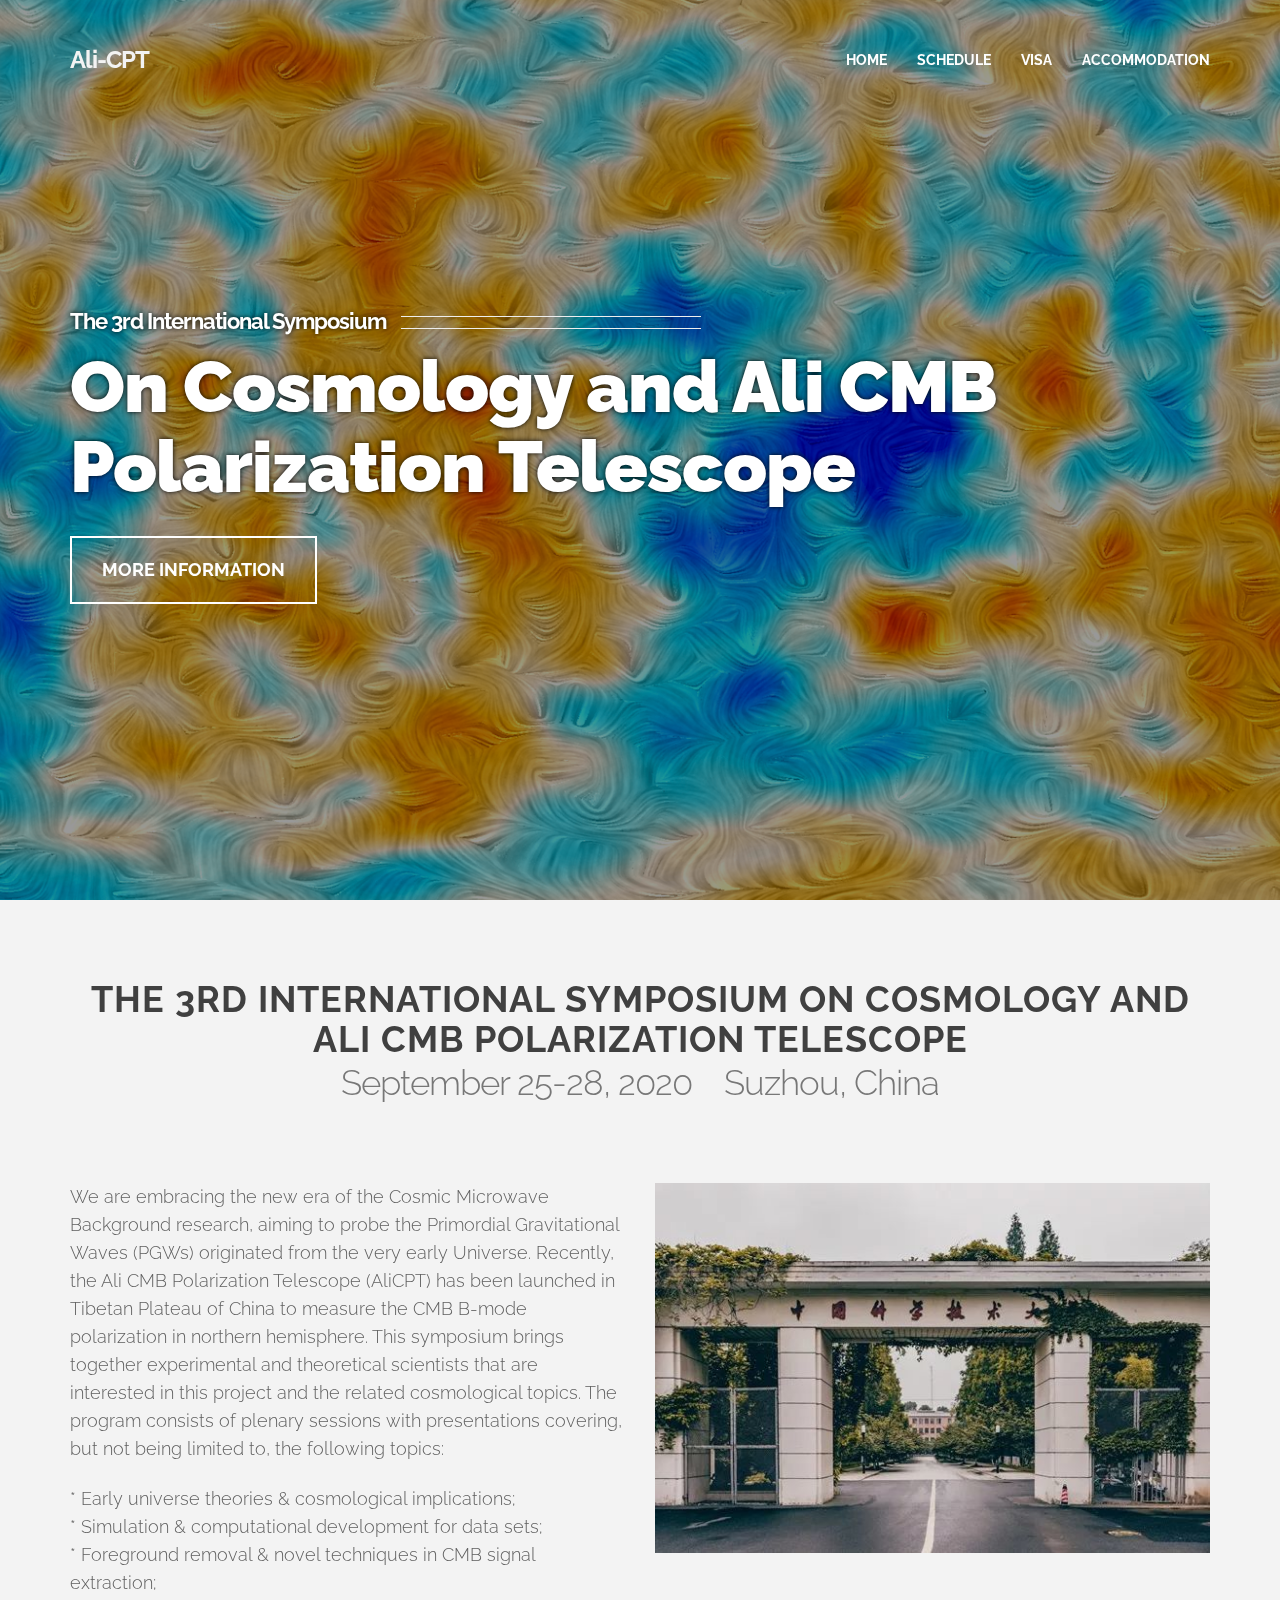
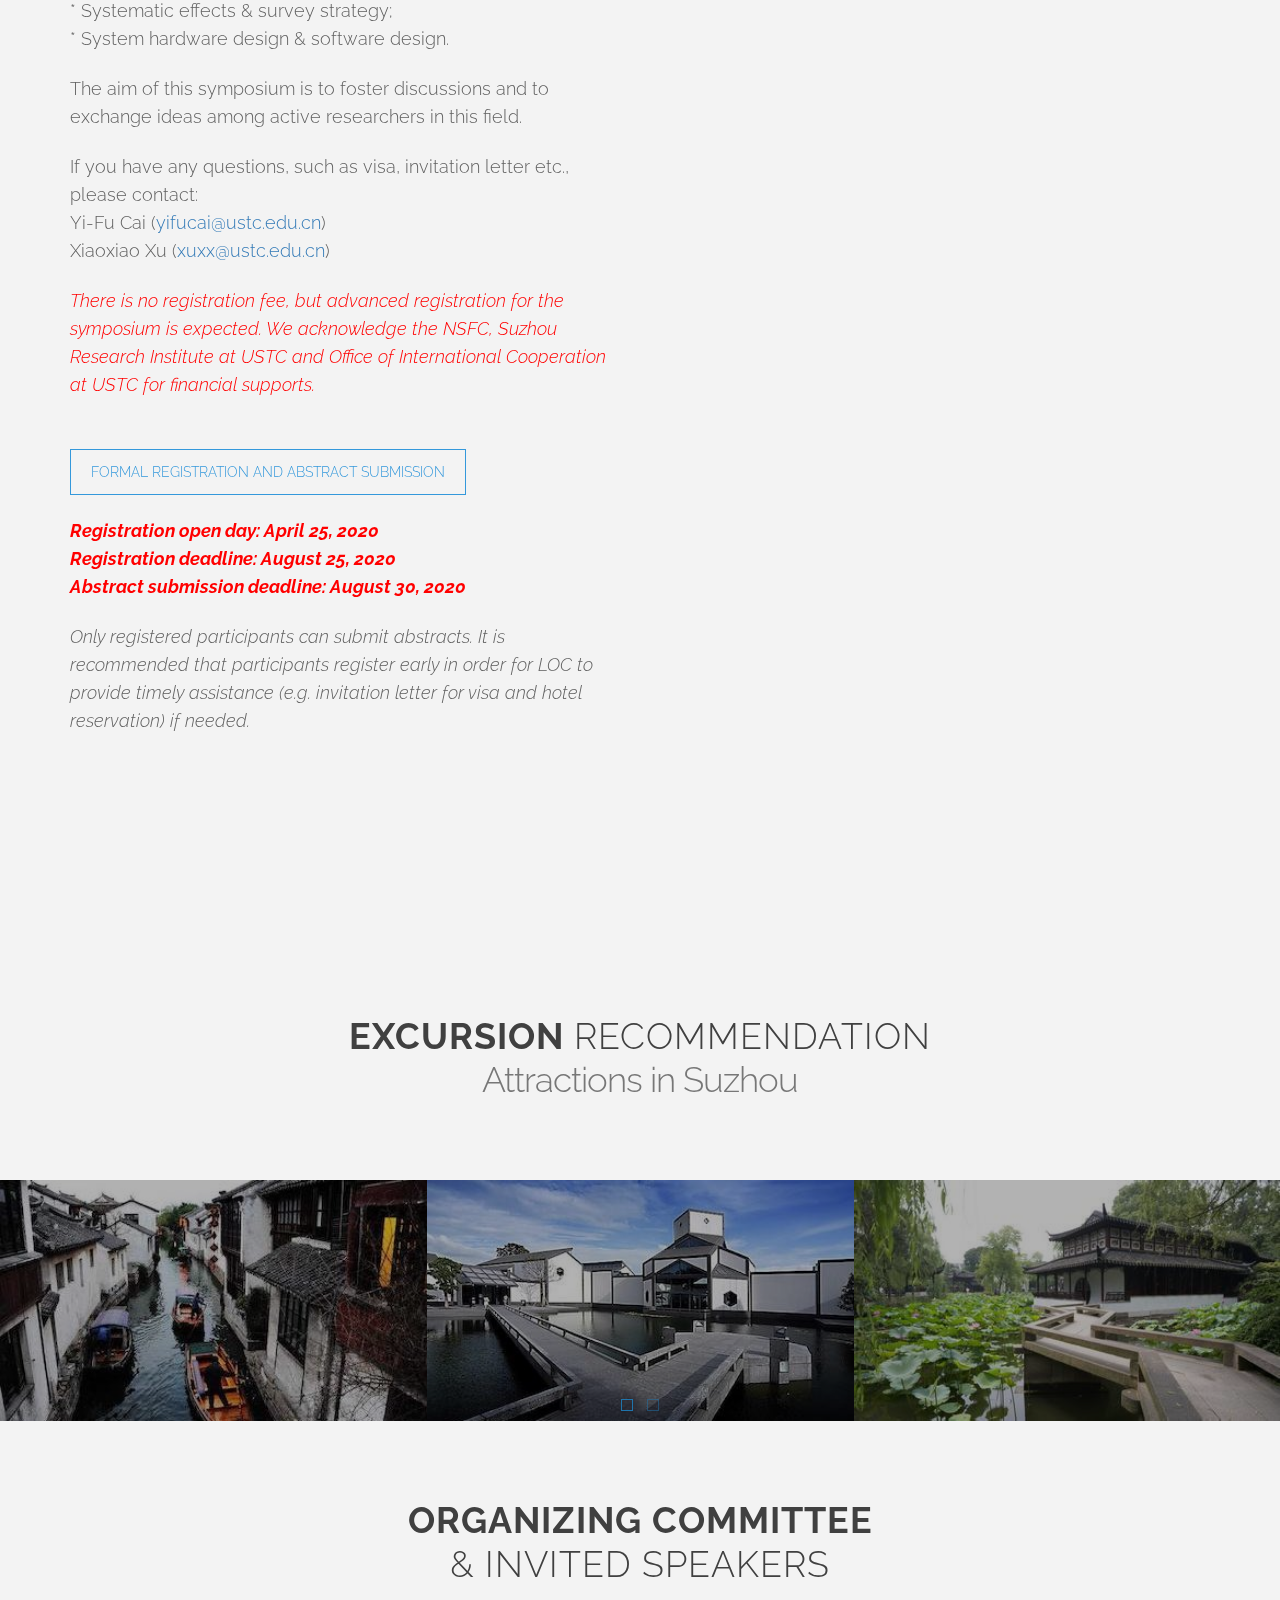
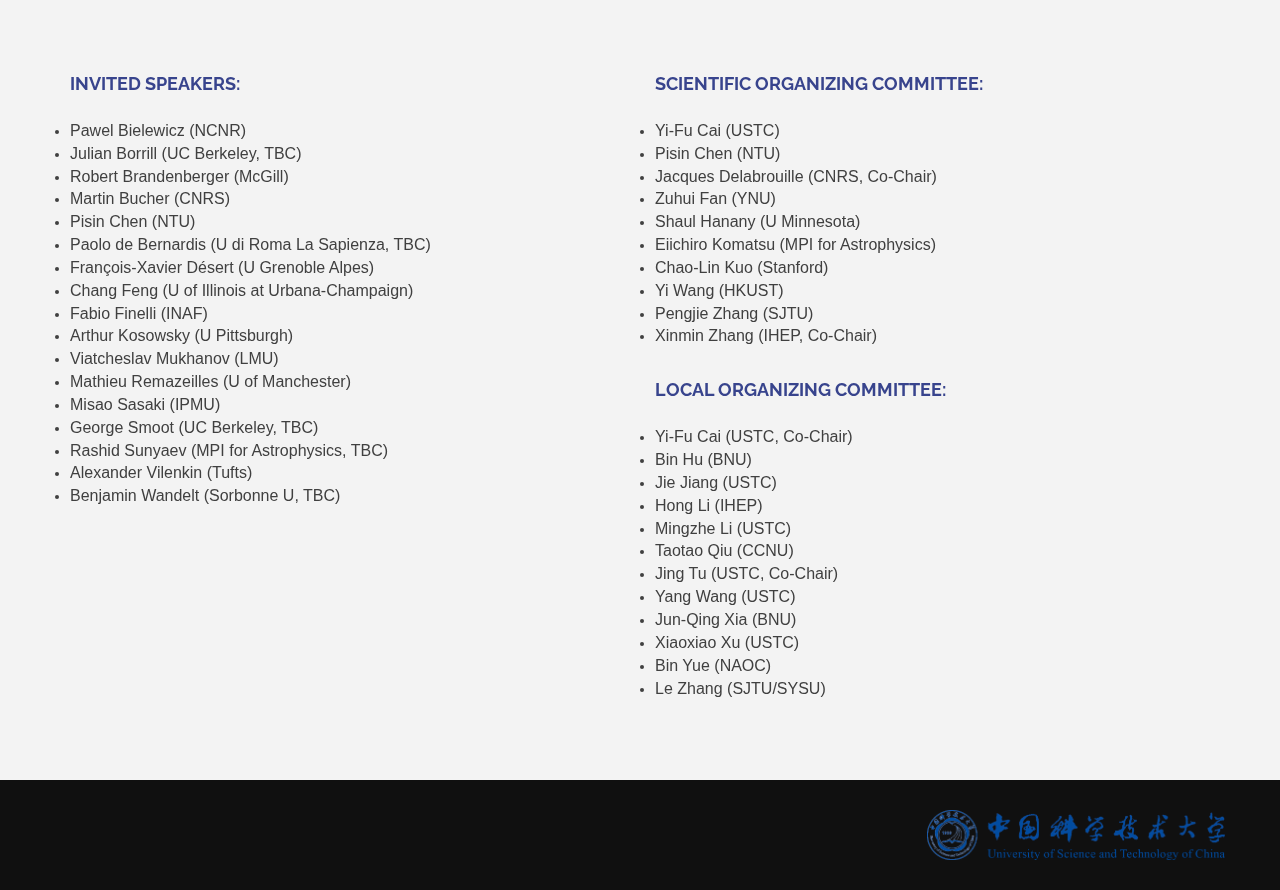
==== index.html @ ca7372bd "Update index.html" ====
<!DOCTYPE html>
<html lang="en">
    <head>
        <meta charset="utf-8">
        <meta http-equiv="X-UA-Compatible" content="IE=edge">
        <meta name="viewport" content="width=device-width, initial-scale=1">
        <meta name="description" content="">
        <meta name="author" content="">
        <link rel="shortcut icon" href="assets/img/icon/favicon.ico">
        <link rel="apple-touch-icon" sizes="144x144" href="assets/img/icon/apple-touch-icon-144x144.png">
        <link rel="apple-touch-icon" sizes="114x114" href="assets/img/icon/apple-touch-icon-114x114.png">
        <link rel="apple-touch-icon" sizes="72x72" href="assets/img/icon/apple-touch-icon-72x72.png">
        <link rel="apple-touch-icon" href="assets/img/icon/apple-touch-icon-57x57.png">
    
        <title>AliCPT-Suzhou</title>
    
        <!-- Bootstrap core CSS -->
        <link href="assets/css/bootstrap.css" rel="stylesheet">
    
        <!-- Custom styles for this template -->
        <link href="assets/css/cubeportfolio.css" rel="stylesheet">
        <link href="assets/css/font-awesome.min.css" rel="stylesheet">
        <link href="assets/css/plugins.css" rel="stylesheet">
        <link href="assets/css/pe-icons.css" rel="stylesheet">
        <link href="assets/css/animate.css" rel="stylesheet">
        <link href="assets/css/style.css" rel="stylesheet">
    
        <script src="assets/js/jquery.min.js"></script>
        <script type="text/javascript">
        $(document).ready(function(){'use strict';jQuery('#headerwrap').backstretch(["assets/img/bg/cmb.png","assets/img/bg/suzhou.jpeg"], {duration: 8000, fade: 800});});
        </script>
    </head>

    <body>
        
        <div id="main-navigation" class="navbar navbar-inverse navbar-fixed-top smoothtransition fadeInDown sb-slide" data-wow-delay="1s" role="navigation">
            <div class="container smoothtransition">
                <div class="navbar-header">
                    <h2><a class="navbar-brand" href="index.html">Ali-CPT</a></h2>
                </div>
                <div class="navbar-collapse collapse">
                    <ul class="nav navbar-nav navbar-right">
                        <li class="dropdown">
                            <a href="index.html">Home</a>
                        </li>
                        <li class="dropdown">
                            <a href="schedule.html">Schedule</a>
                        </li>
                        <li class="dropdown">
                            <a href="visa.html">Visa</a>
                        </li>
                        <li class="dropdown">
                            <a href="accommodation.html">Accommodation</a>
                        </li>
                    </ul>
                </div>
            </div>
        </div>
    
        <header id="headerwrap" class="fullscreen">
            <div class="vertical-center">
                <div class="container">
                    <div class="row">
                        <div class="col-md-12">
                            <h3 class="fancy wow fadeInDown" data-wow-delay="1.5s"><span><strong>The 3rd International Symposium</strong></span></h3>
                            <h1 class="mb30 wow fadeInUp" data-wow-delay="2s">On Cosmology and Ali CMB Polarization Telescope</h1>
                            <a class="page-scroll btn btn-theme btn-lg btn-white wow fadeInUp" data-wow-delay="2.5s" href="#about-us">More Information</a>
                        </div>
                    </div>
                </div>
            </div>
        </header>
    
        <section id="about-us" class="white section-wrapper">
            <div class="section-inner">
                <div class="container">
                    <div class="row wow fadeInDown">
                        <div class="col-lg-12">
                            <h2 class="section-heading"><strong>The 3rd International Symposium on Cosmology and Ali CMB Polarization Telescope</strong></h2>
                            <h3 class="section-subheading text-muted">
                                <span  class="css1" style="font-size: 35px;">
                                    September 25-28, 2020&nbsp;&nbsp;&nbsp;&nbsp;Suzhou, China
                                </span>
                            </h3>
                        </div>
                    </div>
                
                    <div class="row mb100 wow fadeInUp">
                        <div class="col-md-6">
                            <p style="font-size: 18px;">
                                We are embracing the new era of the Cosmic Microwave Background research, aiming to probe the Primordial Gravitational Waves (PGWs) originated from the very early Universe. Recently, the Ali CMB Polarization Telescope (AliCPT) has been launched in Tibetan Plateau of China to measure the CMB B-mode polarization in northern hemisphere. This symposium brings together experimental and theoretical scientists that are interested in this project and the related cosmological topics. The program consists of plenary sessions with presentations covering, but not being limited to, the following topics:
                            </p>
                        
                            <p style="font-size: 18px;">
                                * Early universe theories & cosmological implications;
                                <br>
                                * Simulation & computational development for data sets;
                                <br>
                                * Foreground removal & novel techniques in CMB signal extraction;
                                <br>
                                * Systematic effects & survey strategy;
                                <br>
                                * System hardware design & software design.
                            </p>
                        
                            <p style="font-size: 18px;">
                                The aim of this symposium is to foster discussions and to exchange ideas among active researchers in this field.
                            </p>
                        
                            <p style="font-size: 18px;">
                                If you have any questions, such as visa, invitation letter etc., please contact:
                                <br>
                                Yi-Fu Cai (<a href="mailto:yifucai@ustc.edu.cn">yifucai@ustc.edu.cn</a>)
                                <br>
                                Xiaoxiao Xu (<a href="mailto:xuxx@ustc.edu.cn">xuxx@ustc.edu.cn</a>)
                            </p>
                        
                            <p style="font-size: 18px;">
                                <span style="color: red;">
                                    <em>
                                        There is no registration fee, but advanced registration for the symposium is expected. We acknowledge the NSFC, Suzhou Research Institute at USTC and Office of International Cooperation at USTC for financial supports.
                                    </em>
                                </span>
                            </p>
                        
                            <p class="mt">
                                <a href="https://indico.ihep.ac.cn/event/10903/overview" target="_blank" class="btn btn-primary btn-theme page-scroll">
                                    Formal Registration and Abstract Submission
                                </a>
                            </p>

                            <p style="font-size: 18px;">
                                <span style="color: red;">
                                    <strong>
                                        <em>
                                            Registration open day: April 25, 2020
                                            <br>
                                            Registration deadline: August 25, 2020
                                            <br>
                                            Abstract submission deadline: August 30, 2020
                                        </em>
                                    </strong>
                                </span>
                            </p>
                        
                            <p style="font-size: 18px;">
                                <em>
                                    Only registered participants can submit abstracts. It is recommended that participants register early in order for LOC to provide timely assistance (e.g. invitation letter for visa and hotel reservation) if needed.
                                </em>
                            </p>
                        </div>
                    
                        <div class="col-md-6">
                            <a href="http://en.ustc.edu.cn" target="_blank"><img src="assets/img/keda.jpg" class="img-responsive alignright" alt=""></a>
                        </div>
                    </div>
                </div>
            </div>
        </section>
    
        <section class="white halfcreen big-carousel">
            <div class="section-inner nopaddingbottom">
                <div class="container">
                    <div class="row">
                        <div class="col-lg-12 wow fadeInDown">
                            <h2 class="section-heading">
                                <strong>
                                    Excursion
                                </strong>
                                Recommendation
                            </h2>
                            <h3 class="section-subheading text-muted" style="font-size: 35px;">Attractions in Suzhou</h3>
                        </div>
                    </div>
                </div>
            
                <ul class="owl-carousel-paged owl-controls-inside list-unstyled wow fadeInUp" data-items="3" data-items-tablet="[768,2]"  data-items-mobile="[479,1]">
                    <li class="portfolio-item">
                        <a href="https://www.travelchinaguide.com/attraction/jiangsu/suzhou/zhouzhuang.htm" style="display:block;overflow:hidden;" target="_blank">
                            <figure class="hover-item">
                                <img src="assets/img/excursion/zhouzhuang_test.jpg" class="img-responsive" alt="image">
                                <figcaption>
                                    <h2>Zhouzhuang Water Town</h2>
                                </figcaption>
                            </figure>
                        </a>
                    </li>
                
                    <li class="portfolio-item">
                        <a href="http://www.szmuseum.com/En/Home/Index" style="display:block;overflow:hidden;" target="_blank">
                            <figure class="hover-item">
                                <img src="assets/img/excursion/suzhoumuseum_test.jpg" class="img-responsive" alt="image">
                                <figcaption>
                                    <h2>Suzhou Museum</h2>
                                </figcaption>
                            </figure>
                        </a>
                    </li>
                
                    <li class="portfolio-item">
                        <a href="http://www.szzzy.cn" style="display:block;overflow:hidden;" target="_blank">
                            <figure class="hover-item">
                                <img src="assets/img/excursion/zhuozhengyuan.jpeg" style="float:left;" class="img-responsive" alt="image">
                                <figcaption>
                                    <h2>Humble Administrator Garden</h2>
                                </figcaption>
                            </figure>
                        </a>
                    </li>
                
                    <li class="portfolio-item">
                        <a href="https://www.travelchinaguide.com/attraction/jiangsu/suzhou/tongli_town.htm" style="display:block;overflow:hidden;" target="_blank">
                            <figure class="hover-item">
                                <img src="assets/img/excursion/tongli_test.jpg" class="img-responsive" alt="image">
                                <figcaption>
                                    <h2>Tongli Town</h2>
                                </figcaption>
                            </figure>
                        </a>
                    </li>
                
                    <li class="portfolio-item">
                        <a href="https://www.travelchinaguide.com/attraction/jiangsu/suzhou/tiger_hill.htm" style="display:block;overflow:hidden;" target="_blank">
                            <figure class="hover-item">
                                <img src="assets/img/excursion/huqiu_test.jpg" class="img-responsive" alt="image">
                                <figcaption>
                                    <h2>Tiger Hill</h2>
                                </figcaption>
                            </figure>
                        </a>
                    </li>
                </ul>
            </div>
        </section>
    
        <section id="contact" class="white section-wrapper">
            <div class="section-inner nopaddingbottom">
                <div class="container">
                    <div class="row">
                        <div class="col-lg-12 wow fadeInDown">
                            <h2 class="section-heading"><strong>Organizing Committee</strong></h2>
                            <h2 class="section-heading">& invited speakers</h2>
                        </div>
                    </div>
                </div>
            </div>
        </section>
    
        <section id="contact-lower" class="white section-wrapper">
            <div class="section-inner">
                <div class="container">
                    <div class="row">
                        <div class="col-md-6">
                            <p style="font-size: 18px; color:#38448d">
                                <b>
                                    INVITED SPEAKERS:
                                </b>
                            </p>
                            <li><span style="font-family:liberation sans,sans-serif; font-size: 16px;">Pawel Bielewicz (NCNR)</span></li>
                            <li><span style="font-family:liberation sans,sans-serif; font-size: 16px;">Julian Borrill (UC Berkeley, TBC)</span></li>
                            <li><span style="font-family:liberation sans,sans-serif; font-size: 16px;">Robert Brandenberger (McGill)</span></li>
                            <li><span style="font-family:liberation sans,sans-serif; font-size: 16px;">Martin Bucher (CNRS)</span></li>
                            <li><span style="font-family:liberation sans,sans-serif; font-size: 16px;">Pisin Chen (NTU)</span></li>
                            <li><span style="font-family:liberation sans,sans-serif; font-size: 16px;">Paolo de Bernardis (U di Roma La Sapienza, TBC)</span></li>
                            <li><span style="font-family:liberation sans,sans-serif; font-size: 16px;">François-Xavier Désert (U Grenoble Alpes)</span></li>
                            <li><span style="font-family:liberation sans,sans-serif; font-size: 16px;">Chang Feng (U of Illinois at Urbana-Champaign)</span></li>
                            <li><span style="font-family:liberation sans,sans-serif; font-size: 16px;">Fabio Finelli (INAF)</span></li>
                            <li><span style="font-family:liberation sans,sans-serif; font-size: 16px;">Arthur Kosowsky (U Pittsburgh)</span></li>
                            <li><span style="font-family:liberation sans,sans-serif; font-size: 16px;">Viatcheslav Mukhanov (LMU)</span></li>
                            <li><span style="font-family:liberation sans,sans-serif; font-size: 16px;">Mathieu Remazeilles (U of Manchester)</span></li>
                            <li><span style="font-family:liberation sans,sans-serif; font-size: 16px;">Misao Sasaki (IPMU)</span></li>
                            <li><span style="font-family:liberation sans,sans-serif; font-size: 16px;">George Smoot (UC Berkeley, TBC)</span></li>
                            <li><span style="font-family:liberation sans,sans-serif; font-size: 16px;">Rashid Sunyaev (MPI for Astrophysics, TBC)</span></li>
                            <li><span style="font-family:liberation sans,sans-serif; font-size: 16px;">Alexander Vilenkin (Tufts)</span></li>
                            <li><span style="font-family:liberation sans,sans-serif; font-size: 16px;">Benjamin Wandelt (Sorbonne U, TBC)</span></li>
                        </div>
                    
                        <div class="col-md-6">
                            <p style="font-size: 18px; color:#38448d">
                                <b>
                                    SCIENTIFIC ORGANIZING COMMITTEE:
                                </b>
                            </p>
                        
                            <li><span style="font-family:liberation sans,sans-serif; font-size: 16px;">Yi-Fu Cai (USTC)</span></li>
                            <li><span style="font-family:liberation sans,sans-serif; font-size: 16px;">Pisin Chen (NTU)</span></li>
                            <li><span style="font-family:liberation sans,sans-serif; font-size: 16px;">Jacques Delabrouille (CNRS, Co-Chair)</span></li>
                            <li><span style="font-family:liberation sans,sans-serif; font-size: 16px;">Zuhui Fan (YNU)</span></li>
                            <li><span style="font-family:liberation sans,sans-serif; font-size: 16px;">Shaul Hanany (U Minnesota)</span></li>
                            <li><span style="font-family:liberation sans,sans-serif; font-size: 16px;">Eiichiro Komatsu (MPI for Astrophysics)</span></li>
                            <li><span style="font-family:liberation sans,sans-serif; font-size: 16px;">Chao-Lin Kuo (Stanford)</span></li>
                            <li><span style="font-family:liberation sans,sans-serif; font-size: 16px;">Yi Wang (HKUST)</span></li>
                            <li><span style="font-family:liberation sans,sans-serif; font-size: 16px;">Pengjie Zhang (SJTU)</span></li>
                            <li><span style="font-family:liberation sans,sans-serif; font-size: 16px;">Xinmin Zhang (IHEP, Co-Chair)</span></li>
                        
                            <p style="font-size: 18px; color:#38448d">
                                <br>
                                <b>
                                    LOCAL ORGANIZING COMMITTEE:
                                </b>
                            </p>
                            <li><span style="font-family:liberation sans,sans-serif; font-size: 16px;">Yi-Fu Cai (USTC, Co-Chair)</span></li>
                            <li><span style="font-family:liberation sans,sans-serif; font-size: 16px;">Bin Hu (BNU)</span></li>
                            <li><span style="font-family:liberation sans,sans-serif; font-size: 16px;">Jie Jiang (USTC)</span></li>
                            <li><span style="font-family:liberation sans,sans-serif; font-size: 16px;">Hong Li (IHEP)</span></li>
                            <li><span style="font-family:liberation sans,sans-serif; font-size: 16px;">Mingzhe Li (USTC)</span></li>
                            <li><span style="font-family:liberation sans,sans-serif; font-size: 16px;">Taotao Qiu (CCNU)</span></li>
                            <li><span style="font-family:liberation sans,sans-serif; font-size: 16px;">Jing Tu (USTC, Co-Chair)</span></li>
                            <li><span style="font-family:liberation sans,sans-serif; font-size: 16px;">Yang Wang (USTC)</span></li>
                            <li><span style="font-family:liberation sans,sans-serif; font-size: 16px;">Jun-Qing Xia (BNU)</span></li>
                            <li><span style="font-family:liberation sans,sans-serif; font-size: 16px;">Xiaoxiao Xu (USTC)</span></li>
                            <li><span style="font-family:liberation sans,sans-serif; font-size: 16px;">Bin Yue (NAOC)</span></li>
                            <li><span style="font-family:liberation sans,sans-serif; font-size: 16px;">Le Zhang (SJTU/SYSU)</span></li>
                        </div>
                    </div>
                </div>
            </div>
        </section>
    
        <footer id="footerwrap">
            <div id="lowerfooter">
                <div class="container">
                    <div class="row">
                        <p>
                            <a href="http://en.ustc.edu.cn/" target="_blank">
                                <img src="./assets/img/ustc_logo&name.png" height="50">
                            </a>
                        </p>
                    </div>
                </div>
            </div>
        </footer>
    
        <!-- Bootstrap core JavaScript================================================== -->
        <!-- Placed at the end of the document so the pages load faster -->
        <script src="assets/js/bootstrap.min.js"></script>
        <script src="assets/js/plugins.js"></script>
        <script src="assets/js/cubeportfolio.js"></script>
        <script src="assets/js/init.js"></script>
    </body>
</html>
---- assets/css/plugins.css ----
/*-----------------------------------------------------------------------------------*/
/*  Swipebox v1.3.0 | Constantin Saguin csag.co | MIT License | github.com/brutaldesign/swipebox
/*-----------------------------------------------------------------------------------*/
html.swipebox-html.swipebox-touch {
  overflow:hidden!important
}

#swipebox-overlay img {
  border:none!important
}

#swipebox-overlay {
  width:100%;
  height:100%;
  position:fixed;
  top:0;
  left:0;
  z-index:99999!important;
  overflow:hidden;
  -webkit-user-select:none;
  -moz-user-select:none;
  -ms-user-select:none;
  user-select:none
}

#swipebox-container {
  position:relative;
  width:100%;
  height:100%
}

#swipebox-slider {
  -webkit-transition:-webkit-transform .4s ease;
  transition:transform .4s ease;
  height:100%;
  left:0;
  top:0;
  width:100%;
  white-space:nowrap;
  position:absolute;
  display:none;
  cursor:pointer
}

#swipebox-slider .slide {
  height:80%;
  margin-top:100px;
  width:100%;
  line-height:1px;
  text-align:center;
  display:inline-block
}

#swipebox-slider .slide:before {
  content:"";
  display:inline-block;
  height:50%;
  width:1px;
  margin-right:-1px
}

#swipebox-slider .slide img,#swipebox-slider .slide .swipebox-video-container {
  display:inline-block;
  max-height:100%;
  max-width:100%;
  margin:0;
  padding:0;
  width:auto;
  height:auto;
  vertical-align:middle
}

#swipebox-slider .slide .swipebox-video-container {
  background:none;
  max-width:1140px;
  max-height:100%;
  width:100%;
  padding:5%;
  -webkit-box-sizing:border-box;
  box-sizing:border-box
}

#swipebox-slider .slide .swipebox-video-container .swipebox-video {
  width:100%;
  height:0;
  padding-bottom:56.25%;
  overflow:hidden;
  position:relative
}

#swipebox-slider .slide .swipebox-video-container .swipebox-video iframe {
  width:100%!important;
  height:100%!important;
  position:absolute;
  top:0;
  left:0
}

#swipebox-slider .slide-loading {
  background:url(../img/loader.gif) no-repeat center center
}

#swipebox-bottom-bar,#swipebox-top-bar {
  -webkit-transition:.5s;
  transition:.5s;
  position:absolute;
  left:0;
  z-index:999;
  height:50px;
  width:100%
}

#swipebox-bottom-bar {
  top:0;
  height:104px
}

#swipebox-bottom-bar.visible-bars {
  -webkit-transform:translate3d(0,-0px,0);
  transform:translate3d(0,0px,0)
}

#swipebox-top-bar {
  bottom:0
}

#swipebox-top-bar.visible-bars {
  -webkit-transform:translate3d(0,0px,0);
  transform:translate3d(0,0px,0)
}

#swipebox-title {
  display:block;
  width:100%;
  text-align:center
}

#swipebox-prev,#swipebox-next,#swipebox-close {
  background-repeat:no-repeat;
  border:none!important;
  text-decoration:none!important;
  cursor:pointer;
  width:44px;
  height:44px;
  top:0;
  margin-top:26px
}

#swipebox-close {
  background:url(../img/cbp-sprite.png) no-repeat scroll -92px -92px transparent
}

#swipebox-close:hover {
  background-position:-92px -138px
}

#swipebox-prev {
  background:url(../img/cbp-sprite.png) no-repeat scroll 0 -92px transparent
}

#swipebox-prev:hover {
  background-position:0 -138px
}

#swipebox-next {
  background:url(../img/cbp-sprite.png) no-repeat scroll -46px -92px transparent
}

#swipebox-next:hover {
  background-position:-46px -138px
}

#swipebox-arrows {
  display:block;
  margin:0 auto;
  width:100%;
  height:50px
}

#swipebox-prev {
  float:left
}

#swipebox-next {
  float:right
}

#swipebox-close {
  top:0;
  right:0;
  position:absolute;
  z-index:9999
}

.swipebox-no-close-button #swipebox-close {
  display:none
}

#swipebox-prev.disabled,#swipebox-next.disabled {
  opacity:.3
}

.swipebox-no-touch #swipebox-overlay.rightSpring #swipebox-slider {
  -webkit-animation:rightSpring .3s;
  animation:rightSpring .3s
}

.swipebox-no-touch #swipebox-overlay.leftSpring #swipebox-slider {
  -webkit-animation:leftSpring .3s;
  animation:leftSpring .3s
}

.swipebox-touch #swipebox-container:before,.swipebox-touch #swipebox-container:after {
  -webkit-backface-visibility:hidden;
  backface-visibility:hidden;
  -webkit-transition:all .3s ease;
  transition:all .3s ease;
  content:' ';
  position:absolute;
  z-index:999;
  top:0;
  height:100%;
  width:20px;
  opacity:0
}

.swipebox-touch #swipebox-container:before {
  left:0;
  -webkit-box-shadow:inset 10px 0 10px -8px #656565;
  box-shadow:inset 10px 0 10px -8px #656565
}

.swipebox-touch #swipebox-container:after {
  right:0;
  -webkit-box-shadow:inset -10px 0 10px -8px #656565;
  box-shadow:inset -10px 0 10px -8px #656565
}

.swipebox-touch #swipebox-overlay.leftSpringTouch #swipebox-container:before {
  opacity:1
}

.swipebox-touch #swipebox-overlay.rightSpringTouch #swipebox-container:after {
  opacity:1
}

@-webkit-keyframes rightSpring {
0% {
  left:0
}

50% {
  left:-30px
}

100% {
  left:0
}
}

@keyframes rightSpring {
0% {
  left:0
}

50% {
  left:-30px
}

100% {
  left:0
}
}

@-webkit-keyframes leftSpring {
0% {
  left:0
}

50% {
  left:30px
}

100% {
  left:0
}
}

@keyframes leftSpring {
0% {
  left:0
}

50% {
  left:30px
}

100% {
  left:0
}
}

@media screen and (min-width: 800px) {
#swipebox-close {
  right:30px
}

#swipebox-arrows {
  width:92%;
  max-width:100px
}
}

/* Skin 
--------------------------*/
#swipebox-overlay {
  background:#f3f3f3
}

#swipebox-bottom-bar,#swipebox-top-bar {
  text-shadow:none;
  background:transparent;
  opacity:1
}

#swipebox-top-bar {
  color:#444!important;
  font-size:15px;
  font-family:Helvetica,Arial,sans-serif
}

/*-----------------------------------------------------------------------------------*/
/*  CIRCLEFUL
/*-----------------------------------------------------------------------------------*/
.circliful {
  position:relative;
  float:right;
  max-height:175px
}

section.white .circle-text {
  color:#444
}

.circle-text,.circle-info,.circle-text-half,.circle-info-half {
  width:100%;
  position:absolute;
  text-align:center;
  display:inline-block;
  color:#fff;
  font-weight:300
}

.circle-info,.circle-info-half {
  color:#999
}

.circliful .fa {
  margin:-10px 3px 0;
  position:relative;
  bottom:4px
}

/*-----------------------------------------------------------------------------------*/
/*  JRIBBBLE
/*-----------------------------------------------------------------------------------*/
#jribble-list li {
  overflow:hidden;
  position:relative;
  margin:0;
  padding:0;
  display:inline-block
}

#jribble-list li img {
  width:100%;
  height:auto
}

/*-----------------------------------------------------------------------------------*/
/*  CAROUSEL
/*-----------------------------------------------------------------------------------*/
/* 
 *  Core Owl Carousel CSS File
 *  v1.3.3
 */
/* clearfix */
.owl-carousel .owl-wrapper:after {
  content:".";
  display:block;
  clear:both;
  visibility:hidden;
  line-height:0;
  height:0
}

/* display none until init */
.owl-carousel {
  display:none;
  position:relative;
  width:100%;
  -ms-touch-action:pan-y;
  padding:0;
  margin:0
}

.owl-carousel .owl-wrapper {
  display:none;
  position:relative;
  -webkit-transform:translate3d(0px,0px,0px)
}

.owl-carousel .owl-wrapper-outer {
  overflow:hidden;
  position:relative;
  width:100%
}

.owl-carousel .owl-wrapper-outer.autoHeight {
  -webkit-transition:height 500ms ease-in-out;
  -moz-transition:height 500ms ease-in-out;
  -ms-transition:height 500ms ease-in-out;
  -o-transition:height 500ms ease-in-out;
  transition:height 500ms ease-in-out
}

.owl-carousel .owl-item {
  float:left;
  padding:0 15px
}

.owl-carousel.no-item-padding .owl-item {
  padding:0
}

.owl-controls .owl-page,.owl-controls .owl-buttons div {
  cursor:pointer
}

.owl-controls {
  -webkit-user-select:none;
  -khtml-user-select:none;
  -moz-user-select:none;
  -ms-user-select:none;
  user-select:none;
  -webkit-tap-highlight-color:rgba(0,0,0,0)
}

/* mouse grab icon */
.grabbing {
  cursor:url(grabbing.png) 8 8,move
}

/* fix */
.owl-carousel .owl-wrapper,.owl-carousel .owl-item {
  -webkit-backface-visibility:hidden;
  -moz-backface-visibility:hidden;
  -ms-backface-visibility:hidden;
  -webkit-transform:translate3d(0,0,0);
  -moz-transform:translate3d(0,0,0);
  -ms-transform:translate3d(0,0,0)
}

/*
*   Owl Carousel Owl Demo Theme 
* v1.3.3
*/
.owl-theme .owl-controls {
  position:relative;
  text-align:center;
  width:100%;
  margin-top:10px
}

.owl-controls-inside .owl-controls {
  position:absolute;
  text-align:center;
  width:100%;
  bottom:0;
  max-width:100px;
  left:50%;
  margin-left:-50px
}

/* Styling Next and Prev buttons */
.owl-theme .owl-controls .owl-buttons div {
  color:#8ECCB5;
  display:inline-block;
  zoom:1;
  margin:5px;
  padding:0 10px;
  font-size:80px;
  -webkit-border-radius:30px;
  -moz-border-radius:30px;
  border-radius:0;
  background:transparent;
  width:30px;
  -webkit-transition:all .5s ease-in-out;
  -moz-transition:all .5s ease-in-out;
  -o-transition:all .5s ease-in-out;
  -ms-transition:all .5s ease-in-out;
  transition:all .5s ease-in-out
}

.owl-theme .owl-controls.clickable .owl-buttons div:hover {
  text-decoration:none;
  color:#1f74ac;
  background:transparent;
  -webkit-transition:all .5s ease-in-out;
  -moz-transition:all .5s ease-in-out;
  -o-transition:all .5s ease-in-out;
  -ms-transition:all .5s ease-in-out;
  transition:all .5s ease-in-out
}

/* Styling Pagination*/
.owl-theme .owl-controls .owl-page {
  display:inline-block;
  zoom:1;
  *display:/*IE7 life-saver */
inline
}

.owl-theme .owl-controls .owl-page span {
  display:block;
  width:12px;
  height:12px;
  margin:5px 7px;
  filter:Alpha(Opacity=50);
/*IE7 fix*/
  opacity:.5;
  -webkit-border-radius:0;
  -moz-border-radius:0;
  border-radius:0;
  background:transparent;
  border:1px solid #1f74ac
}

.owl-theme .owl-controls .owl-page.active span,.owl-theme .owl-controls.clickable .owl-page:hover span {
  filter:Alpha(Opacity=100);
/*IE7 fix*/
  opacity:1
}

/* If PaginationNumbers is true */
.owl-theme .owl-controls .owl-page span.owl-numbers {
  height:auto;
  width:auto;
  color:#FFF;
  padding:2px 10px;
  font-size:12px;
  -webkit-border-radius:30px;
  -moz-border-radius:30px;
  border-radius:30px
}

/* preloading images */
.owl-item.loading {
  min-height:150px;
  background:url(AjaxLoader.gif) no-repeat center center
}

.owl-theme .owl-controls .owl-buttons div {
  position:absolute
}

.owl-theme .owl-controls .owl-buttons .owl-prev {
  left:-45px;
  top:50%;
  margin-top:-70px
}

.owl-theme .owl-controls .owl-buttons .owl-next {
  right:-40px;
  top:50%;
  margin-top:-70px
}

.direction-aware.owl-carousel {
  overflow:visible
}

.owl-item .da-item {
  margin-bottom:0!important
}

.carousel-fade .carousel-inner .item {
  opacity:0;
  -webkit-transition-property:opacity;
  -moz-transition-property:opacity;
  -o-transition-property:opacity;
  transition-property:opacity
}

.carousel-fade .carousel-inner .active {
  opacity:1!important
}

.carousel-fade .carousel-inner .active.left,.carousel-fade .carousel-inner .active.right {
  left:0;
  opacity:0;
  z-index:1
}

.carousel-fade .carousel-inner .next.left,.carousel-fade .carousel-inner .prev.right {
  opacity:1
}

.carousel-fade .carousel-control {
  z-index:2
}

/*-----------------------------------------------------------------------------------*/
/* YTPLAYER
/*-----------------------------------------------------------------------------------*/
.mb_YTPlayer :focus {
  outline:0
}

.mb_YTPlayer {
  display:block;
  transform:translateZ(0);
  transform-style:preserve-3d;
  perspective:1000px;
  backface-visibility:hidden;
  transform:translate3d(0,0,0);
  animation-timing-function:linear;
  box-sizing:border-box
}

.mb_YTPlayer.fullscreen {
  display:block!important;
  position:fixed!important;
  width:100%!important;
  height:100%!important;
  top:0!important;
  left:0!important;
  margin:0!important;
  border:none!important
}

.mb_YTPlayer.fullscreen .mbYTP_wrapper {
  opacity:1!important
}

.mbYTP_wrapper iframe {
  max-width:4000px!important
}

.inline_YTPlayer {
  margin-bottom:20px;
  vertical-align:top;
  position:relative;
  left:0;
  overflow:hidden;
  border-radius:4px;
  -moz-box-shadow:0 0 5px rgba(0,0,0,.7);
  -webkit-box-shadow:0 0 5px rgba(0,0,0,.7);
  box-shadow:0 0 5px rgba(0,0,0,.7);
  background:rgba(0,0,0,.5)
}

.inline_YTPlayer img {
  border:none!important;
  -moz-transform:none!important;
  -webkit-transform:none!important;
  -o-transform:none!important;
  transform:none!important;
  margin:0!important;
  padding:0!important
}

/*CONTROL BAR*/
.mb_YTPBar .ytpicon {
  font-size:20px;
  font-family:'ytpregular'
}

.mb_YTPBar .mb_YTPUrl.ytpicon {
  font-size:30px
}

.mb_YTPBar {
  transition:opacity 1s;
  -moz-transition:opacity 1s;
  -webkit-transition:opacity 1s;
  -o-transition:opacity 1s;
  display:block;
  width:100%;
  height:10px;
  padding:5px;
  background:#333;
  position:fixed;
  bottom:0;
  left:0;
  -moz-box-sizing:padding-box;
  -webkit-box-sizing:border-box;
  text-align:left;
  z-index:1000;
  font:14px/16px sans-serif;
  color:#fff;
  opacity:.1
}

.mb_YTPBar.visible,.mb_YTPBar:hover {
  opacity:1
}

.mb_YTPBar .buttonBar {
  transition:all 1s;
  -moz-transition:all 1s;
  -webkit-transition:all 1s;
  -o-transition:all 1s;
  background:transparent;
  font:12px/14px Calibri;
  position:absolute;
  top:-30px;
  left:0;
  padding:5px;
  width:100%;
  -moz-box-sizing:border-box;
  -webkit-box-sizing:border-box;
  -o-box-sizing:border-box;
  box-sizing:border-box
}

.mb_YTPBar:hover .buttonBar {
  background:rgba(0,0,0,0.4)
}

.mb_YTPBar span {
  display:inline-block;
  font:16px/20px Calibri,sans-serif;
  position:relative;
  width:30px;
  height:25px;
  vertical-align:middle
}

.mb_YTPBar span.mb_YTPTime {
  width:130px
}

.mb_YTPBar span.mb_YTPUrl,.mb_YTPBar span.mb_OnlyYT {
  position:absolute;
  width:auto;
  display:block;
  top:6px;
  right:10px;
  cursor:pointer
}

.mb_YTPBar span.mb_YTPUrl img {
  width:60px
}

.mb_YTPBar span.mb_OnlyYT {
  left:185px;
  right:auto
}

.mb_YTPBar span.mb_OnlyYT img {
  width:25px
}

.mb_YTPBar span.mb_YTPUrl a {
  color:#fff
}

.mb_YTPPlaypause,.mb_YTPlayer .mb_YTPPlaypause img {
  cursor:pointer
}

.mb_YTPMuteUnmute {
  cursor:pointer
}

/*PROGRESS BAR*/
.mb_YTPProgress {
  height:10px;
  width:100%;
  background:#222;
  bottom:0;
  left:0
}

.mb_YTPLoaded {
  height:10px;
  width:0;
  background:#444;
  left:0
}

.mb_YTPseekbar {
  height:10px;
  width:0;
  background:#fff;
  bottom:0;
  left:0;
  box-shadow:rgba(82,82,82,0.47) 1px 1px 3px
}

.YTPOverlay {
  backface-visibility:hidden;
  -webkit-backface-visibility:hidden;
  -webkit-transform-style:flat;
  box-sizing:border-box
}

/*-----------------------------------------------------------------------------------*/
/*  COUNTDOWN
/*-----------------------------------------------------------------------------------*/
#countdown span {
  width:25%;
  display:inline-block;
  float:left;
  font-size:70px;
  font-weight:800
}

#countdown small {
  font-weight:300;
  font-size:24px;
  display:block;
  clear:both
}

/* -----------------------------------
 * Slidebars
 * Version 0.10.1
 * http://plugins.adchsm.me/slidebars/
 *
 * Written by Adam Smith
 * http://www.adchsm.me/
 *
 * Released under MIT License
 * http://plugins.adchsm.me/slidebars/license.txt
 *
 * -------------------
 * Slidebars CSS Index
 *
 * 001 - Box Model, Html & Body
 * 002 - Site
 * 003 - Slidebars
 * 004 - Animation
 * 005 - Helper Classes
 *
 * ----------------------------
 * 001 - Box Model, Html & Body
 */
html,body,#sb-site,.sb-site-container,.sb-slidebar {
  margin:0;
  padding:0;
  -webkit-box-sizing:border-box;
  -moz-box-sizing:border-box;
  box-sizing:border-box
}

html,body {
  width:100%;
  overflow-x:hidden
}

html {
  height:100%
}

body {
  min-height:100%;
  height:auto;
  position:relative
}

html.sb-scroll-lock body {
  height:100%
}

html.sb-scroll-lock.sb-active:not(.sb-static),html.sb-scroll-lock.sb-active:not(.sb-static) body {
  overflow:hidden
}

/* ----------
 * 002 - Site
 */
#sb-site,.sb-site-container {
  width:100%;
  position:relative;
  z-index:1;
}

/* ---------------
 * 003 - Slidebars
 */
.sb-slidebar {
  height:100%;
  overflow-y:auto;
  position:fixed;
  top:0;
  z-index:0;
  display:none;
  background-color:#222;
  -webkit-transform:translate(0px);
}

.sb-left {
  left:0
}

.sb-right {
  right:0
}

html.sb-static .sb-slidebar,.sb-slidebar.sb-static {
  position:absolute
}

.sb-slidebar.sb-active {
  display:block
}

.sb-style-overlay {
  z-index:9999
}

.sb-momentum-scrolling {
  -webkit-overflow-scrolling:touch
}

.sb-slidebar {
  width:30%
}

.sb-width-thin {
  width:15%
}

.sb-width-wide {
  width:45%
}

@media (max-width: 480px) {
  .sb-slidebar {
    width:70%
  }

  .sb-width-thin {
    width:55%
  }

  .sb-width-wide {
    width:85%
  }
}

@media (min-width: 481px) {
  /* Slidebar widths on small screens. */
  .sb-slidebar {
    width:55%
  }

  .sb-width-thin {
    width:40%
  }

  .sb-width-wide {
    width:70%
  }
}

@media (min-width: 768px) {
  /* Slidebar widths on medium screens. */
  .sb-slidebar {
    width:40%
  }

  .sb-width-thin {
    width:25%
  }

  .sb-width-wide {
    width:55%
  }
}

@media (min-width: 992px) {
  /* Slidebar widths on large screens. */
  .sb-slidebar {
    width:30%
  }

  .sb-width-thin {
    width:15%
  }

  .sb-width-wide {
    width:45%
  }
}

@media (min-width: 1200px) {
  /* Slidebar widths on extra large screens. */
  .sb-slidebar {
    width:20%
  }

  .sb-width-thin {
    width:5%
  }

  .sb-width-wide {
    width:35%
  }
}

/* ---------------
 * 004 - Animation
 */
.sb-slide,#sb-site,.sb-site-container,.sb-slidebar {
  -webkit-transition:-webkit-transform 500ms ease;
  -moz-transition:-moz-transform 500ms ease;
  -o-transition:-o-transform 500ms ease;
  transition:transform 500ms ease;
  -webkit-transition-property:-webkit-transform,left,right;
  -webkit-backface-visibility:hidden
}

.sb-hide {
  display:none
}
---- assets/css/pe-icons.css ----
@font-face {
	font-family: 'Pe-icon-7-stroke';
	src:url('../fonts/Pe-icon-7-stroke.eot?d7yf1v');
	src:url('../fonts/Pe-icon-7-stroke.eot?#iefixd7yf1v') format('embedded-opentype'),
		url('../fonts/Pe-icon-7-stroke.woff?d7yf1v') format('woff'),
		url('../fonts/Pe-icon-7-stroke.ttf?d7yf1v') format('truetype'),
		url('../fonts/Pe-icon-7-stroke.svg?d7yf1v#Pe-icon-7-stroke') format('svg');
	font-weight: normal;
	font-style: normal;
}

[class^="pe-7s-"], [class*=" pe-7s-"] {
	font-family: 'Pe-icon-7-stroke';
	speak: none;
	font-style: normal;
	font-weight: normal;
	font-variant: normal;
	text-transform: none;
	line-height: 1;

	/* Better Font Rendering =========== */
	-webkit-font-smoothing: antialiased;
	-moz-osx-font-smoothing: grayscale;
}

.pe-7s-album:before {
	content: "\e6aa";
}
.pe-7s-arc:before {
	content: "\e6ab";
}
.pe-7s-back-2:before {
	content: "\e6ac";
}
.pe-7s-bandaid:before {
	content: "\e6ad";
}
.pe-7s-car:before {
	content: "\e6ae";
}
.pe-7s-diamond:before {
	content: "\e6af";
}
.pe-7s-door-lock:before {
	content: "\e6b0";
}
.pe-7s-eyedropper:before {
	content: "\e6b1";
}
.pe-7s-female:before {
	content: "\e6b2";
}
.pe-7s-gym:before {
	content: "\e6b3";
}
.pe-7s-hammer:before {
	content: "\e6b4";
}
.pe-7s-headphones:before {
	content: "\e6b5";
}
.pe-7s-helm:before {
	content: "\e6b6";
}
.pe-7s-hourglass:before {
	content: "\e6b7";
}
.pe-7s-leaf:before {
	content: "\e6b8";
}
.pe-7s-magic-wand:before {
	content: "\e6b9";
}
.pe-7s-male:before {
	content: "\e6ba";
}
.pe-7s-map-2:before {
	content: "\e6bb";
}
.pe-7s-next-2:before {
	content: "\e6bc";
}
.pe-7s-paint-bucket:before {
	content: "\e6bd";
}
.pe-7s-pendrive:before {
	content: "\e6be";
}
.pe-7s-photo:before {
	content: "\e6bf";
}
.pe-7s-piggy:before {
	content: "\e6c0";
}
.pe-7s-plugin:before {
	content: "\e6c1";
}
.pe-7s-refresh-2:before {
	content: "\e6c2";
}
.pe-7s-rocket:before {
	content: "\e6c3";
}
.pe-7s-settings:before {
	content: "\e6c4";
}
.pe-7s-shield:before {
	content: "\e6c5";
}
.pe-7s-smile:before {
	content: "\e6c6";
}
.pe-7s-usb:before {
	content: "\e6c7";
}
.pe-7s-vector:before {
	content: "\e6c8";
}
.pe-7s-wine:before {
	content: "\e6c9";
}
.pe-7s-cloud-upload:before {
	content: "\e68a";
}
.pe-7s-cash:before {
	content: "\e68c";
}
.pe-7s-close:before {
	content: "\e680";
}
.pe-7s-bluetooth:before {
	content: "\e68d";
}
.pe-7s-cloud-download:before {
	content: "\e68b";
}
.pe-7s-way:before {
	content: "\e68e";
}
.pe-7s-close-circle:before {
	content: "\e681";
}
.pe-7s-id:before {
	content: "\e68f";
}
.pe-7s-angle-up:before {
	content: "\e682";
}
.pe-7s-wristwatch:before {
	content: "\e690";
}
.pe-7s-angle-up-circle:before {
	content: "\e683";
}
.pe-7s-world:before {
	content: "\e691";
}
.pe-7s-angle-right:before {
	content: "\e684";
}
.pe-7s-volume:before {
	content: "\e692";
}
.pe-7s-angle-right-circle:before {
	content: "\e685";
}
.pe-7s-users:before {
	content: "\e693";
}
.pe-7s-angle-left:before {
	content: "\e686";
}
.pe-7s-user-female:before {
	content: "\e694";
}
.pe-7s-angle-left-circle:before {
	content: "\e687";
}
.pe-7s-up-arrow:before {
	content: "\e695";
}
.pe-7s-angle-down:before {
	content: "\e688";
}
.pe-7s-switch:before {
	content: "\e696";
}
.pe-7s-angle-down-circle:before {
	content: "\e689";
}
.pe-7s-scissors:before {
	content: "\e697";
}
.pe-7s-wallet:before {
	content: "\e600";
}
.pe-7s-safe:before {
	content: "\e698";
}
.pe-7s-volume2:before {
	content: "\e601";
}
.pe-7s-volume1:before {
	content: "\e602";
}
.pe-7s-voicemail:before {
	content: "\e603";
}
.pe-7s-video:before {
	content: "\e604";
}
.pe-7s-user:before {
	content: "\e605";
}
.pe-7s-upload:before {
	content: "\e606";
}
.pe-7s-unlock:before {
	content: "\e607";
}
.pe-7s-umbrella:before {
	content: "\e608";
}
.pe-7s-trash:before {
	content: "\e609";
}
.pe-7s-tools:before {
	content: "\e60a";
}
.pe-7s-timer:before {
	content: "\e60b";
}
.pe-7s-ticket:before {
	content: "\e60c";
}
.pe-7s-target:before {
	content: "\e60d";
}
.pe-7s-sun:before {
	content: "\e60e";
}
.pe-7s-study:before {
	content: "\e60f";
}
.pe-7s-stopwatch:before {
	content: "\e610";
}
.pe-7s-star:before {
	content: "\e611";
}
.pe-7s-speaker:before {
	content: "\e612";
}
.pe-7s-signal:before {
	content: "\e613";
}
.pe-7s-shuffle:before {
	content: "\e614";
}
.pe-7s-shopbag:before {
	content: "\e615";
}
.pe-7s-share:before {
	content: "\e616";
}
.pe-7s-server:before {
	content: "\e617";
}
.pe-7s-search:before {
	content: "\e618";
}
.pe-7s-film:before {
	content: "\e6a5";
}
.pe-7s-science:before {
	content: "\e619";
}
.pe-7s-disk:before {
	content: "\e6a6";
}
.pe-7s-ribbon:before {
	content: "\e61a";
}
.pe-7s-repeat:before {
	content: "\e61b";
}
.pe-7s-refresh:before {
	content: "\e61c";
}
.pe-7s-add-user:before {
	content: "\e6a9";
}
.pe-7s-refresh-cloud:before {
	content: "\e61d";
}
.pe-7s-paperclip:before {
	content: "\e69c";
}
.pe-7s-radio:before {
	content: "\e61e";
}
.pe-7s-note2:before {
	content: "\e69d";
}
.pe-7s-print:before {
	content: "\e61f";
}
.pe-7s-network:before {
	content: "\e69e";
}
.pe-7s-prev:before {
	content: "\e620";
}
.pe-7s-mute:before {
	content: "\e69f";
}
.pe-7s-power:before {
	content: "\e621";
}
.pe-7s-medal:before {
	content: "\e6a0";
}
.pe-7s-portfolio:before {
	content: "\e622";
}
.pe-7s-like2:before {
	content: "\e6a1";
}
.pe-7s-plus:before {
	content: "\e623";
}
.pe-7s-left-arrow:before {
	content: "\e6a2";
}
.pe-7s-play:before {
	content: "\e624";
}
.pe-7s-key:before {
	content: "\e6a3";
}
.pe-7s-plane:before {
	content: "\e625";
}
.pe-7s-joy:before {
	content: "\e6a4";
}
.pe-7s-photo-gallery:before {
	content: "\e626";
}
.pe-7s-pin:before {
	content: "\e69b";
}
.pe-7s-phone:before {
	content: "\e627";
}
.pe-7s-plug:before {
	content: "\e69a";
}
.pe-7s-pen:before {
	content: "\e628";
}
.pe-7s-right-arrow:before {
	content: "\e699";
}
.pe-7s-paper-plane:before {
	content: "\e629";
}
.pe-7s-delete-user:before {
	content: "\e6a7";
}
.pe-7s-paint:before {
	content: "\e62a";
}
.pe-7s-bottom-arrow:before {
	content: "\e6a8";
}
.pe-7s-notebook:before {
	content: "\e62b";
}
.pe-7s-note:before {
	content: "\e62c";
}
.pe-7s-next:before {
	content: "\e62d";
}
.pe-7s-news-paper:before {
	content: "\e62e";
}
.pe-7s-musiclist:before {
	content: "\e62f";
}
.pe-7s-music:before {
	content: "\e630";
}
.pe-7s-mouse:before {
	content: "\e631";
}
.pe-7s-more:before {
	content: "\e632";
}
.pe-7s-moon:before {
	content: "\e633";
}
.pe-7s-monitor:before {
	content: "\e634";
}
.pe-7s-micro:before {
	content: "\e635";
}
.pe-7s-menu:before {
	content: "\e636";
}
.pe-7s-map:before {
	content: "\e637";
}
.pe-7s-map-marker:before {
	content: "\e638";
}
.pe-7s-mail:before {
	content: "\e639";
}
.pe-7s-mail-open:before {
	content: "\e63a";
}
.pe-7s-mail-open-file:before {
	content: "\e63b";
}
.pe-7s-magnet:before {
	content: "\e63c";
}
.pe-7s-loop:before {
	content: "\e63d";
}
.pe-7s-look:before {
	content: "\e63e";
}
.pe-7s-lock:before {
	content: "\e63f";
}
.pe-7s-lintern:before {
	content: "\e640";
}
.pe-7s-link:before {
	content: "\e641";
}
.pe-7s-like:before {
	content: "\e642";
}
.pe-7s-light:before {
	content: "\e643";
}
.pe-7s-less:before {
	content: "\e644";
}
.pe-7s-keypad:before {
	content: "\e645";
}
.pe-7s-junk:before {
	content: "\e646";
}
.pe-7s-info:before {
	content: "\e647";
}
.pe-7s-home:before {
	content: "\e648";
}
.pe-7s-help2:before {
	content: "\e649";
}
.pe-7s-help1:before {
	content: "\e64a";
}
.pe-7s-graph3:before {
	content: "\e64b";
}
.pe-7s-graph2:before {
	content: "\e64c";
}
.pe-7s-graph1:before {
	content: "\e64d";
}
.pe-7s-graph:before {
	content: "\e64e";
}
.pe-7s-global:before {
	content: "\e64f";
}
.pe-7s-gleam:before {
	content: "\e650";
}
.pe-7s-glasses:before {
	content: "\e651";
}
.pe-7s-gift:before {
	content: "\e652";
}
.pe-7s-folder:before {
	content: "\e653";
}
.pe-7s-flag:before {
	content: "\e654";
}
.pe-7s-filter:before {
	content: "\e655";
}
.pe-7s-file:before {
	content: "\e656";
}
.pe-7s-expand1:before {
	content: "\e657";
}
.pe-7s-exapnd2:before {
	content: "\e658";
}
.pe-7s-edit:before {
	content: "\e659";
}
.pe-7s-drop:before {
	content: "\e65a";
}
.pe-7s-drawer:before {
	content: "\e65b";
}
.pe-7s-download:before {
	content: "\e65c";
}
.pe-7s-display2:before {
	content: "\e65d";
}
.pe-7s-display1:before {
	content: "\e65e";
}
.pe-7s-diskette:before {
	content: "\e65f";
}
.pe-7s-date:before {
	content: "\e660";
}
.pe-7s-cup:before {
	content: "\e661";
}
.pe-7s-culture:before {
	content: "\e662";
}
.pe-7s-crop:before {
	content: "\e663";
}
.pe-7s-credit:before {
	content: "\e664";
}
.pe-7s-copy-file:before {
	content: "\e665";
}
.pe-7s-config:before {
	content: "\e666";
}
.pe-7s-compass:before {
	content: "\e667";
}
.pe-7s-comment:before {
	content: "\e668";
}
.pe-7s-coffee:before {
	content: "\e669";
}
.pe-7s-cloud:before {
	content: "\e66a";
}
.pe-7s-clock:before {
	content: "\e66b";
}
.pe-7s-check:before {
	content: "\e66c";
}
.pe-7s-chat:before {
	content: "\e66d";
}
.pe-7s-cart:before {
	content: "\e66e";
}
.pe-7s-camera:before {
	content: "\e66f";
}
.pe-7s-call:before {
	content: "\e670";
}
.pe-7s-calculator:before {
	content: "\e671";
}
.pe-7s-browser:before {
	content: "\e672";
}
.pe-7s-box2:before {
	content: "\e673";
}
.pe-7s-box1:before {
	content: "\e674";
}
.pe-7s-bookmarks:before {
	content: "\e675";
}
.pe-7s-bicycle:before {
	content: "\e676";
}
.pe-7s-bell:before {
	content: "\e677";
}
.pe-7s-battery:before {
	content: "\e678";
}
.pe-7s-ball:before {
	content: "\e679";
}
.pe-7s-back:before {
	content: "\e67a";
}
.pe-7s-attention:before {
	content: "\e67b";
}
.pe-7s-anchor:before {
	content: "\e67c";
}
.pe-7s-albums:before {
	content: "\e67d";
}
.pe-7s-alarm:before {
	content: "\e67e";
}
.pe-7s-airplay:before {
	content: "\e67f";
}
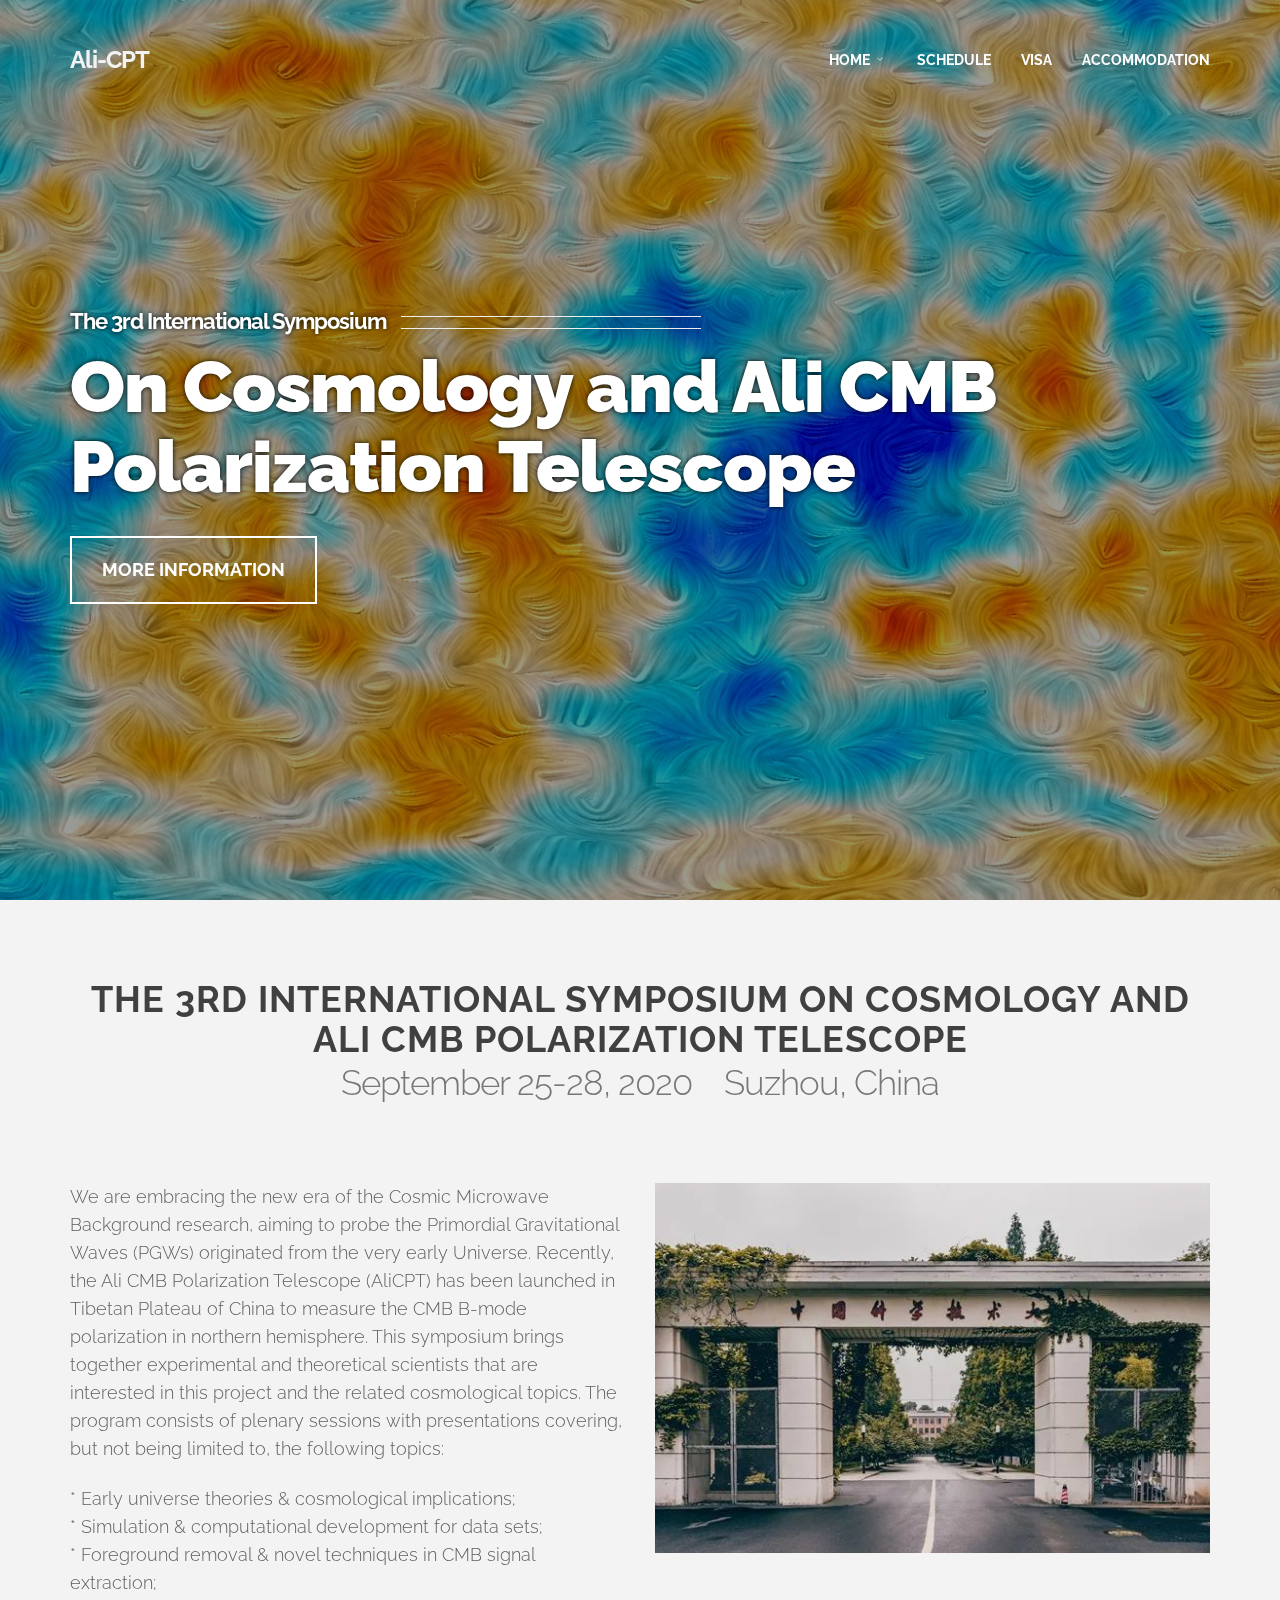
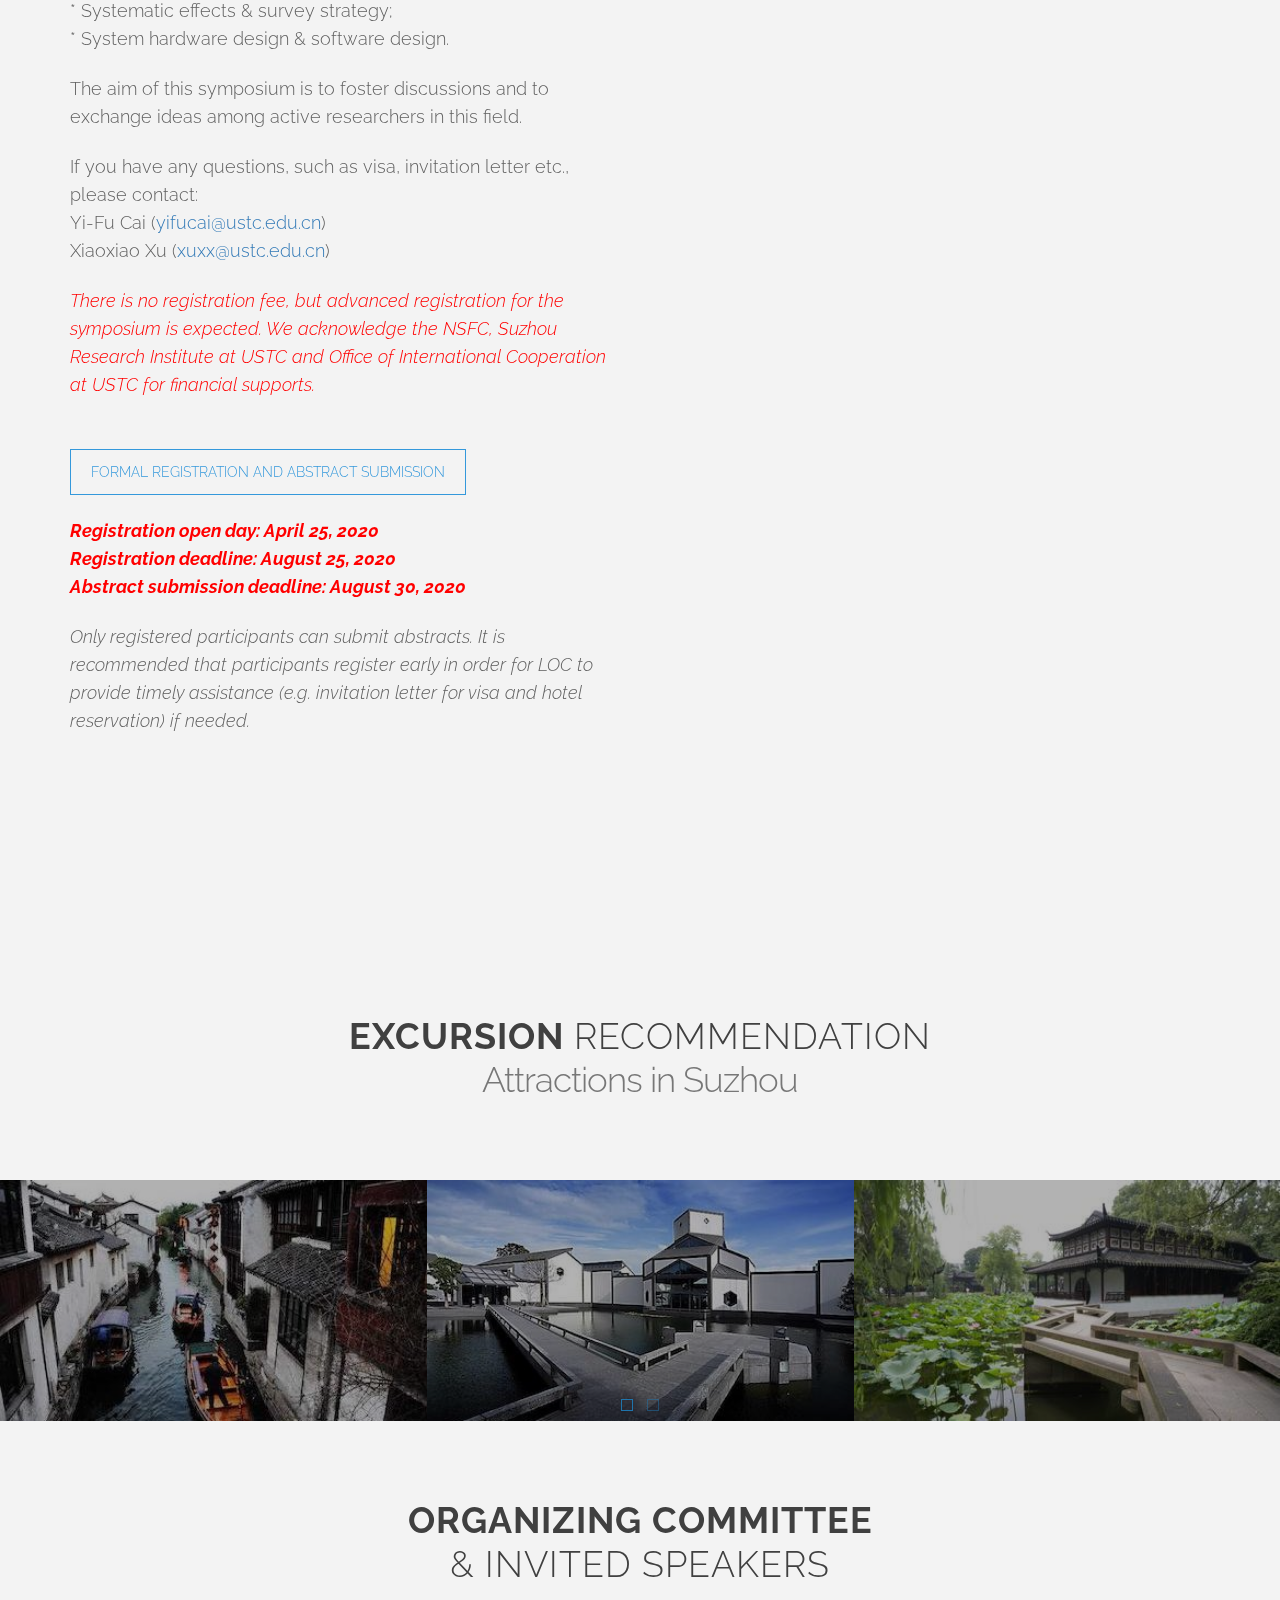
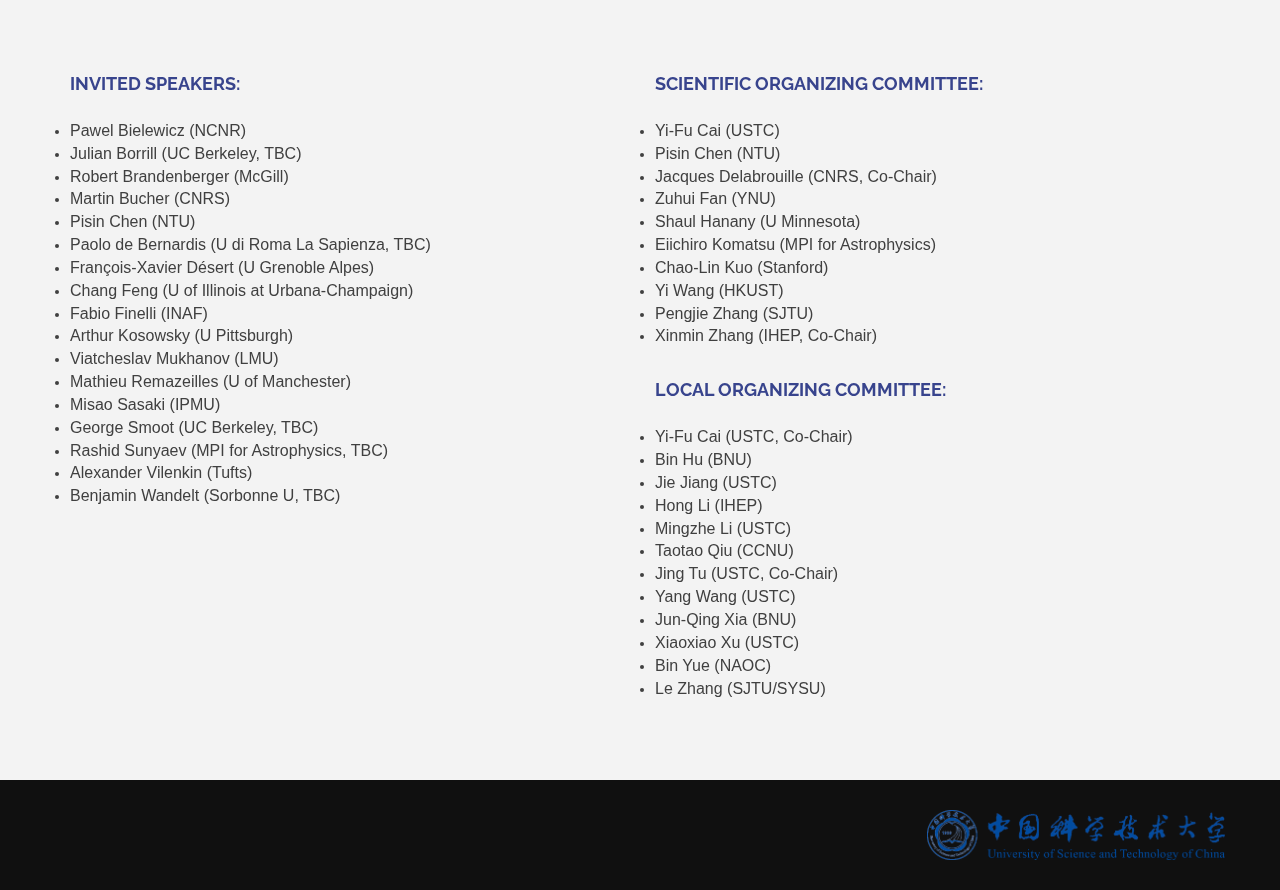
==== commit 33c7e2fb: "Update index.html" ====
--- a/index.html
+++ b/index.html
@@ -36,12 +36,18 @@
         <div id="main-navigation" class="navbar navbar-inverse navbar-fixed-top smoothtransition fadeInDown sb-slide" data-wow-delay="1s" role="navigation">
             <div class="container smoothtransition">
                 <div class="navbar-header">
+                <button type="button" class="navbar-toggle" data-toggle="collapse" data-target=".navbar-collapse">
+                    <span class="sr-only">Toggle navigation</span>
+                    <span class="icon-bar"></span>
+                    <span class="icon-bar"></span>
+                    <span class="icon-bar"></span>
+                </button>
                     <h2><a class="navbar-brand" href="index.html">Ali-CPT</a></h2>
                 </div>
                 <div class="navbar-collapse collapse">
                     <ul class="nav navbar-nav navbar-right">
                         <li class="dropdown">
-                            <a href="index.html">Home</a>
+                            <a href="index.html" class="dropdown-toggle" data-toggle="dropdown" role="button" aria-expanded="false">Home <span class="pe-7s-angle-down"></span></a>
                         </li>
                         <li class="dropdown">
                             <a href="schedule.html">Schedule</a>
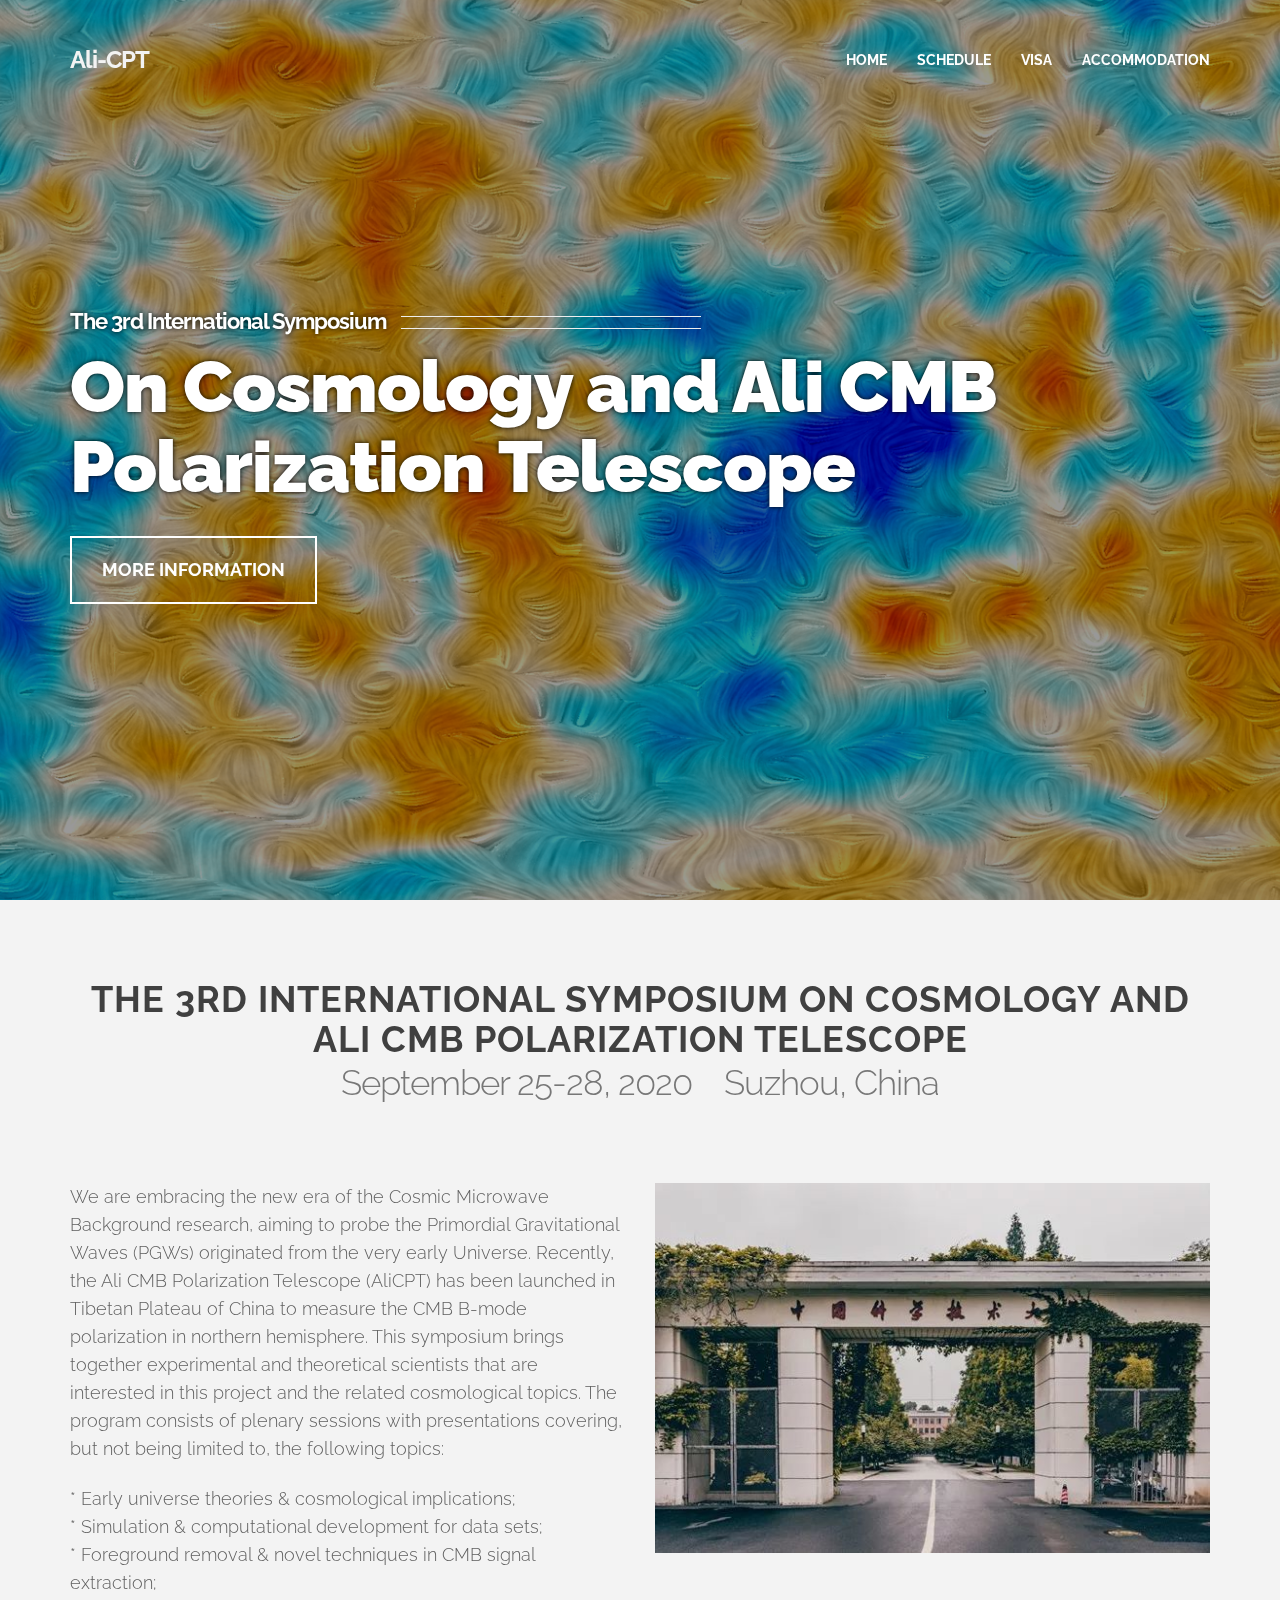
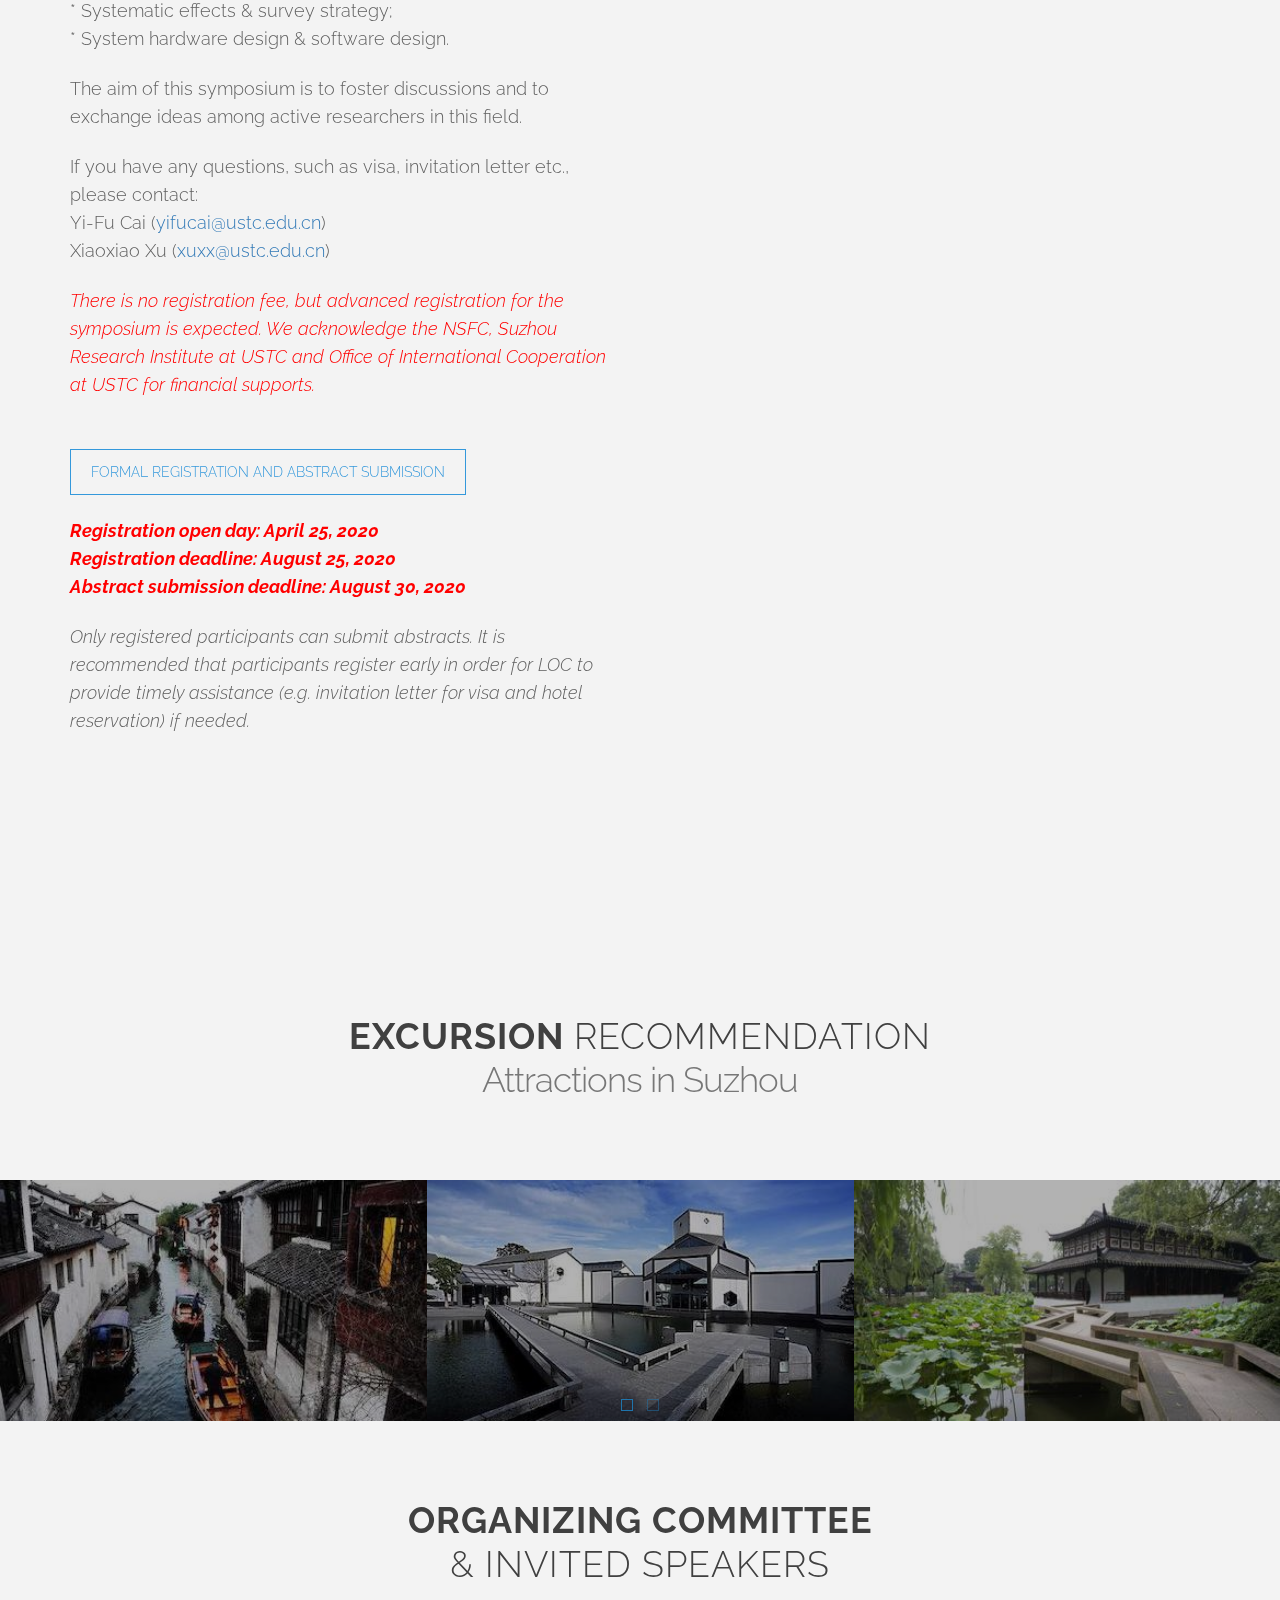
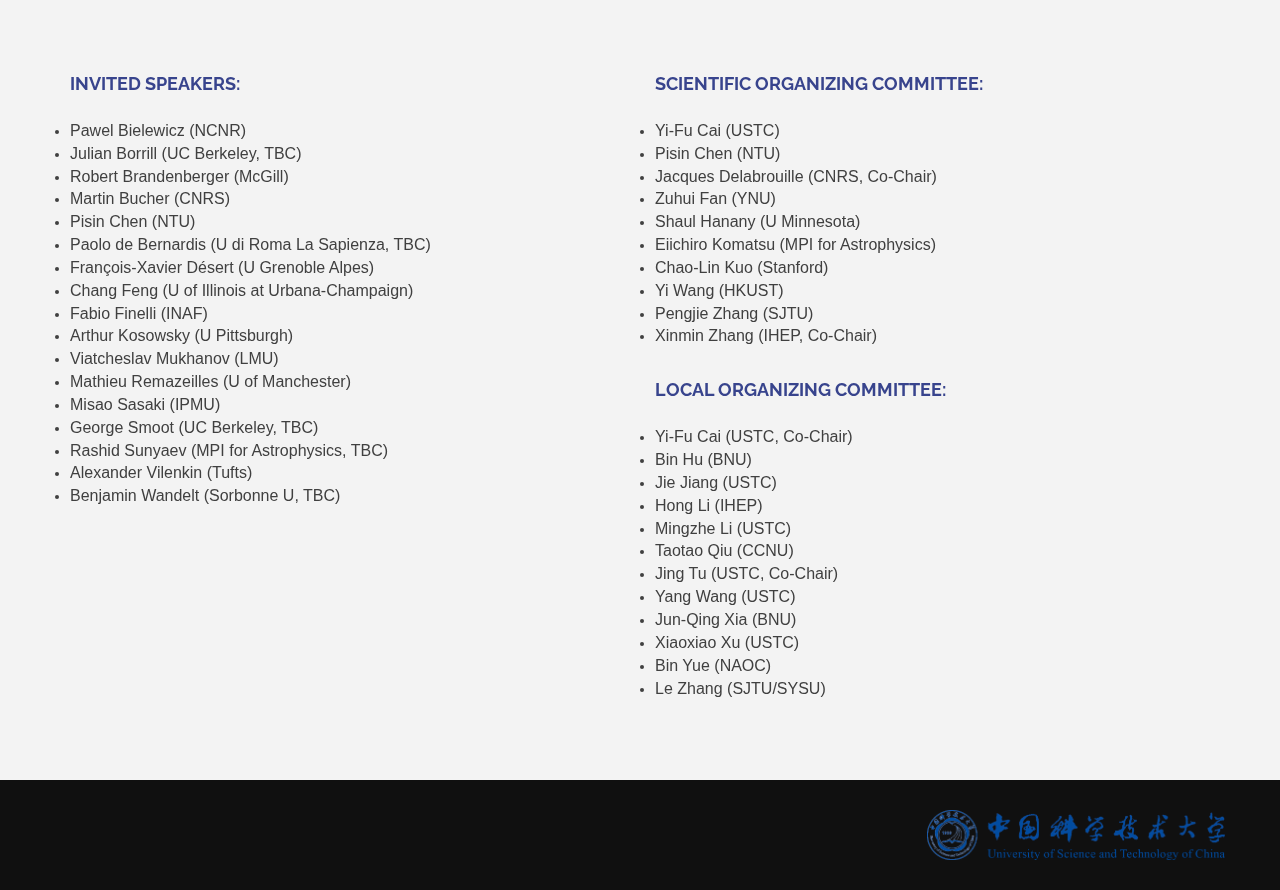
==== commit 40451bf4: "Update index.html" ====
--- a/index.html
+++ b/index.html
@@ -47,7 +47,7 @@
                 <div class="navbar-collapse collapse">
                     <ul class="nav navbar-nav navbar-right">
                         <li class="dropdown">
-                            <a href="index.html" class="dropdown-toggle" data-toggle="dropdown" role="button" aria-expanded="false">Home <span class="pe-7s-angle-down"></span></a>
+                            <a href="index.html">Home</a>
                         </li>
                         <li class="dropdown">
                             <a href="schedule.html">Schedule</a>
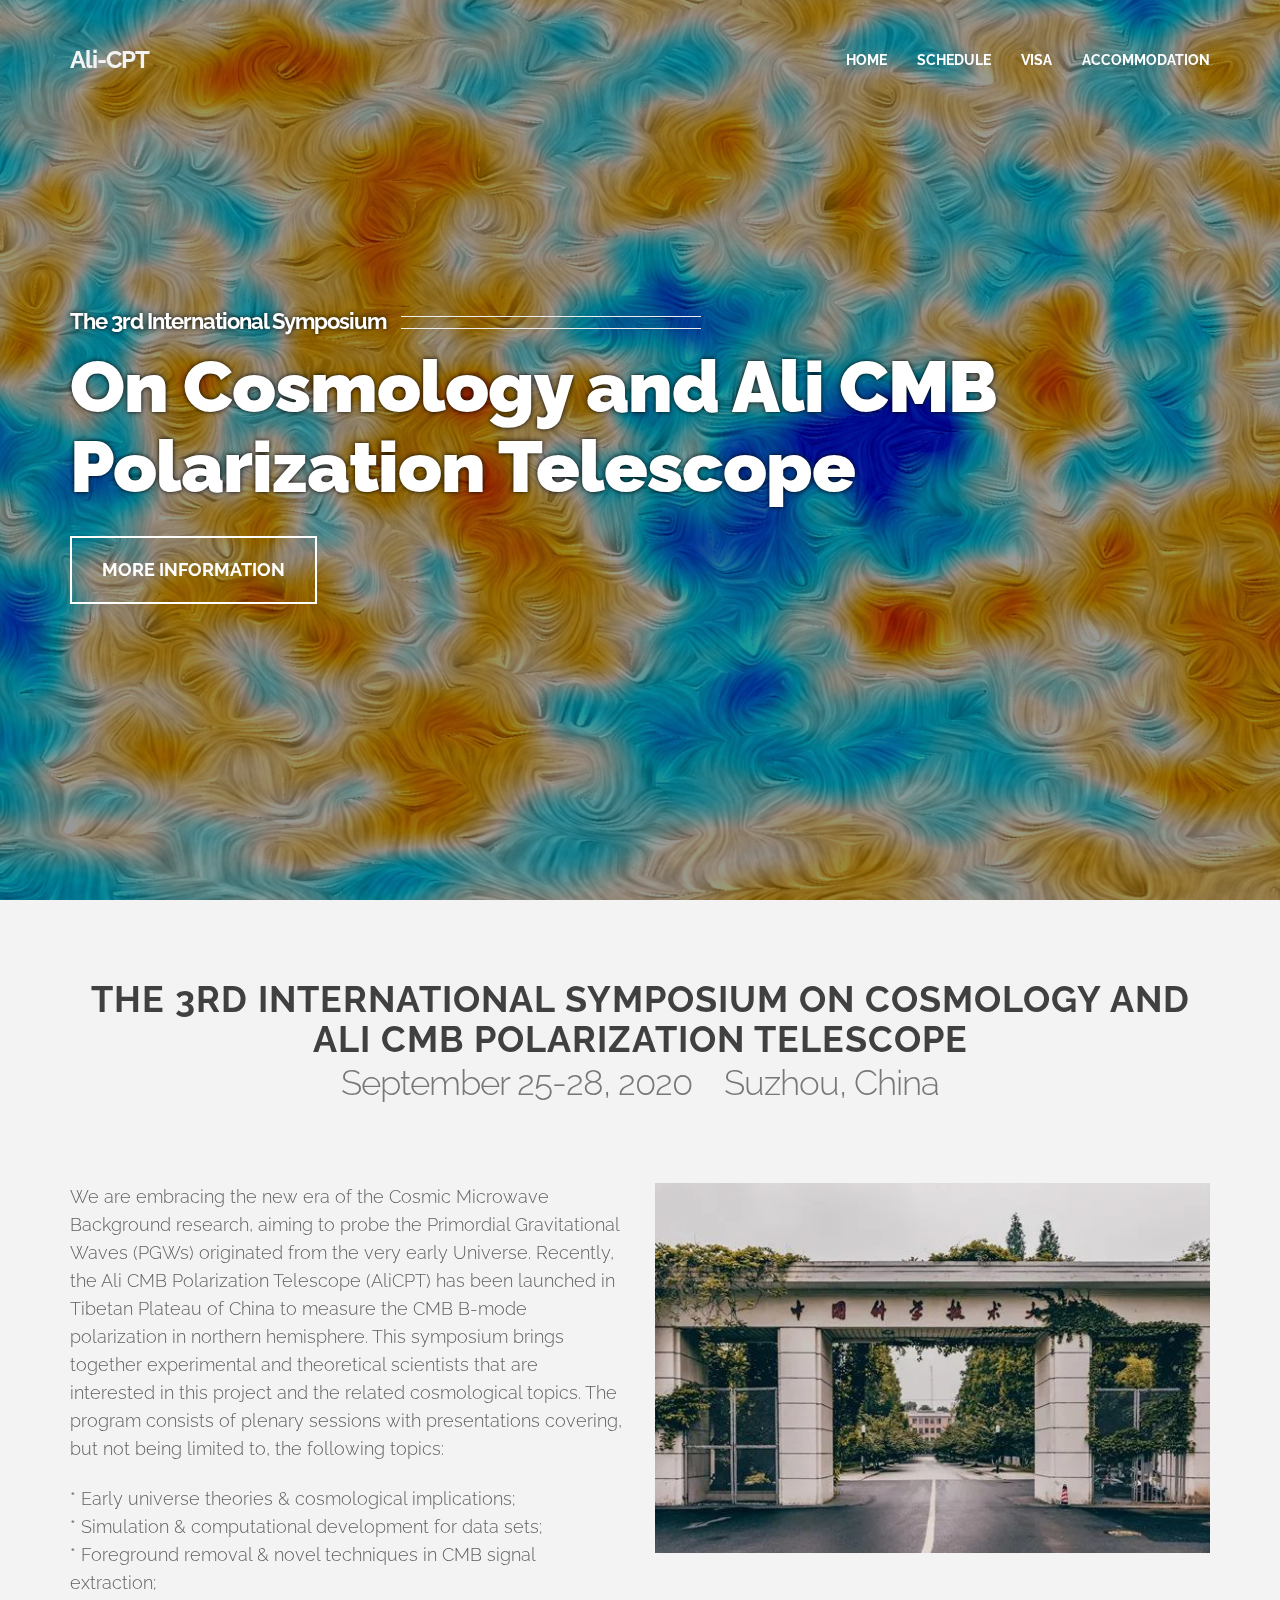
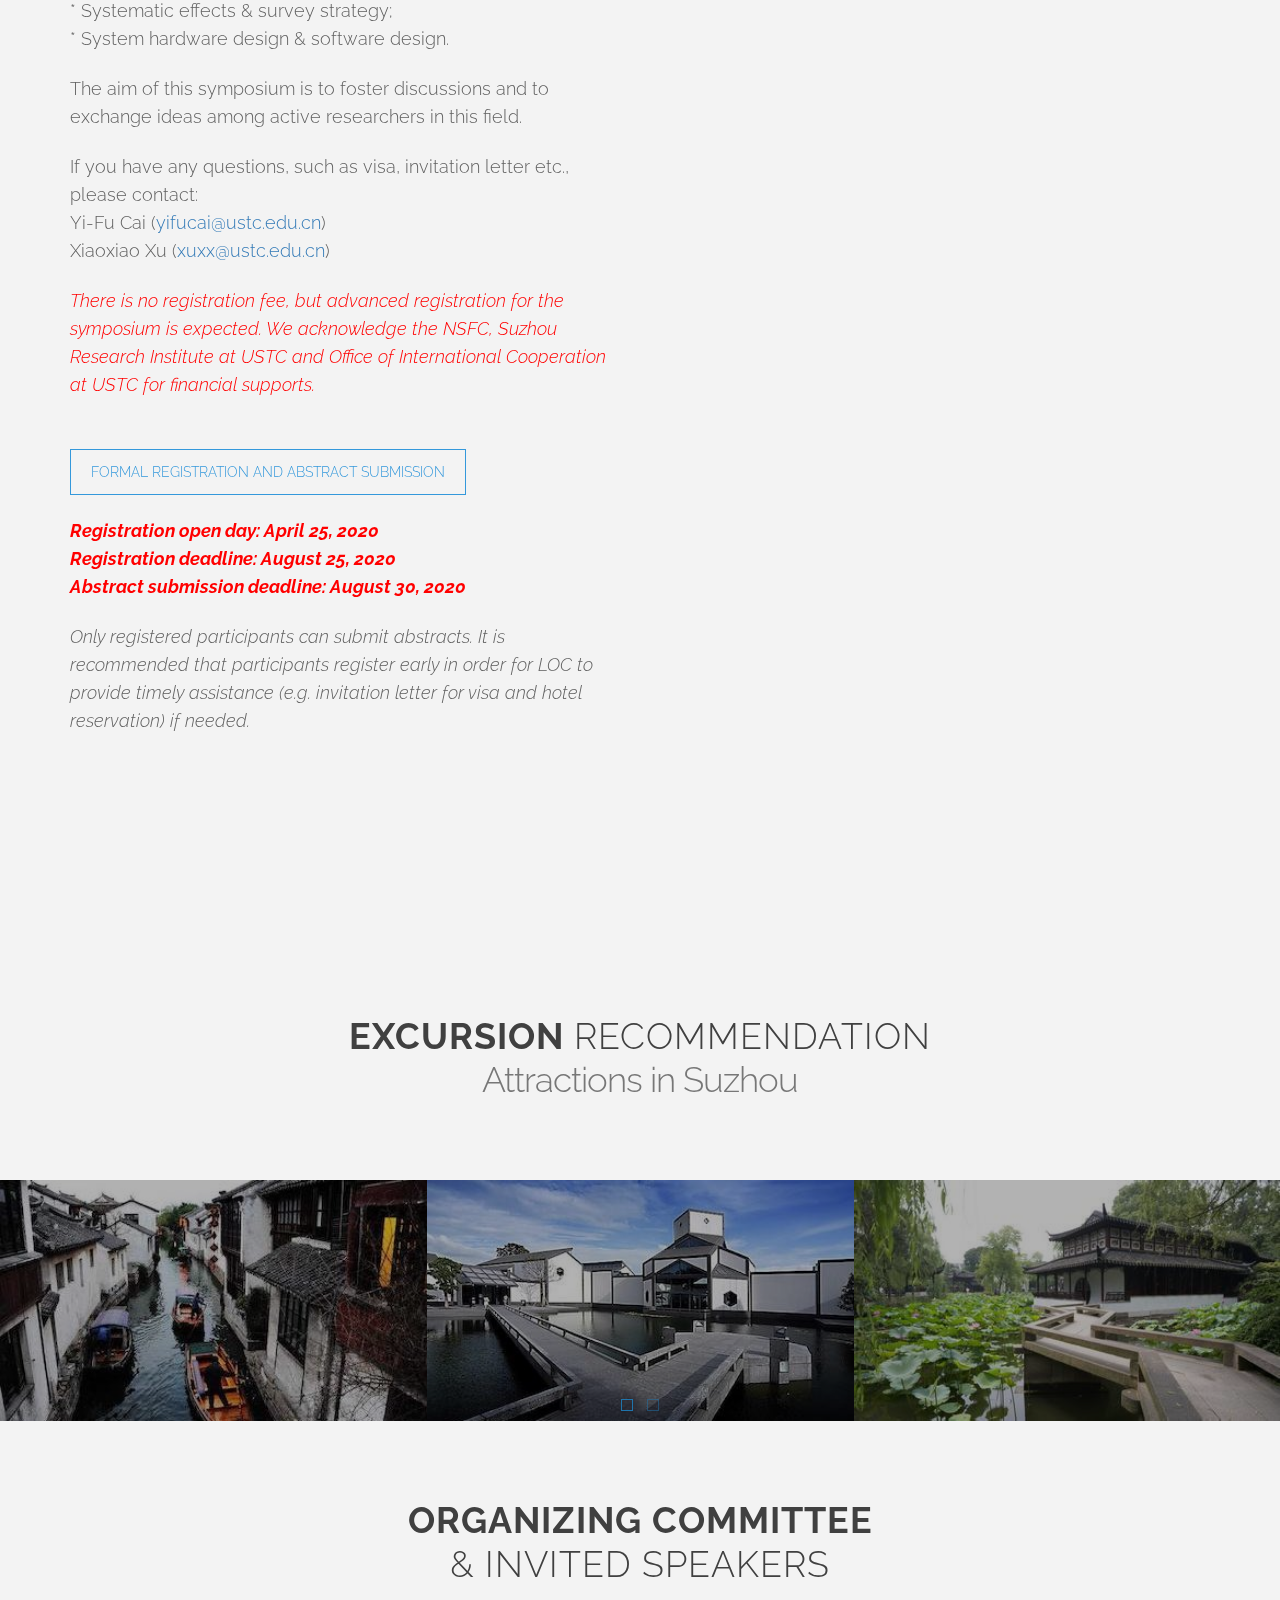
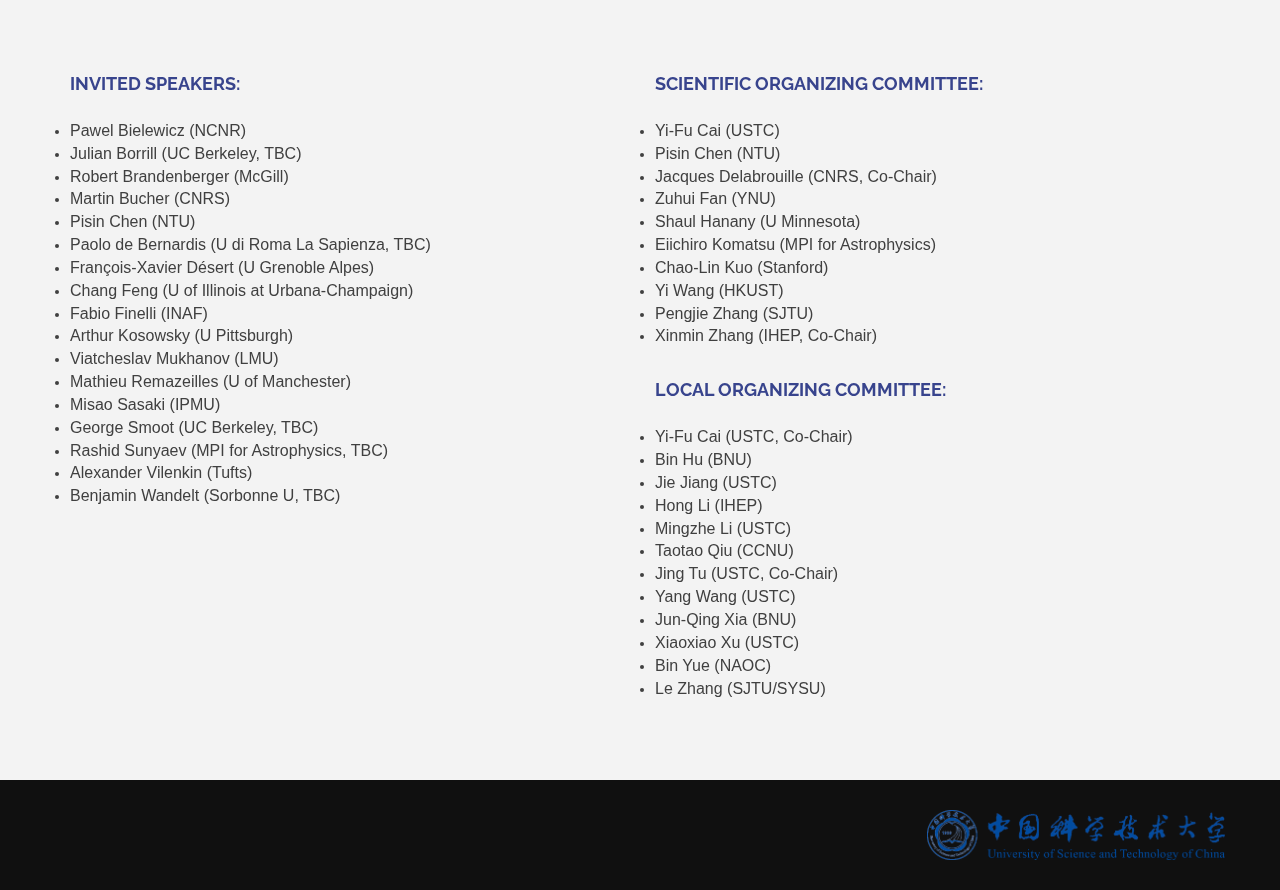
==== commit 070c2426: "Update index.html" ====
--- a/index.html
+++ b/index.html
@@ -38,8 +38,6 @@
                 <div class="navbar-header">
                 <button type="button" class="navbar-toggle" data-toggle="collapse" data-target=".navbar-collapse">
                     <span class="sr-only">Toggle navigation</span>
-                    <span class="icon-bar"></span>
-                    <span class="icon-bar"></span>
                     <span class="icon-bar"></span>
                 </button>
                     <h2><a class="navbar-brand" href="index.html">Ali-CPT</a></h2>
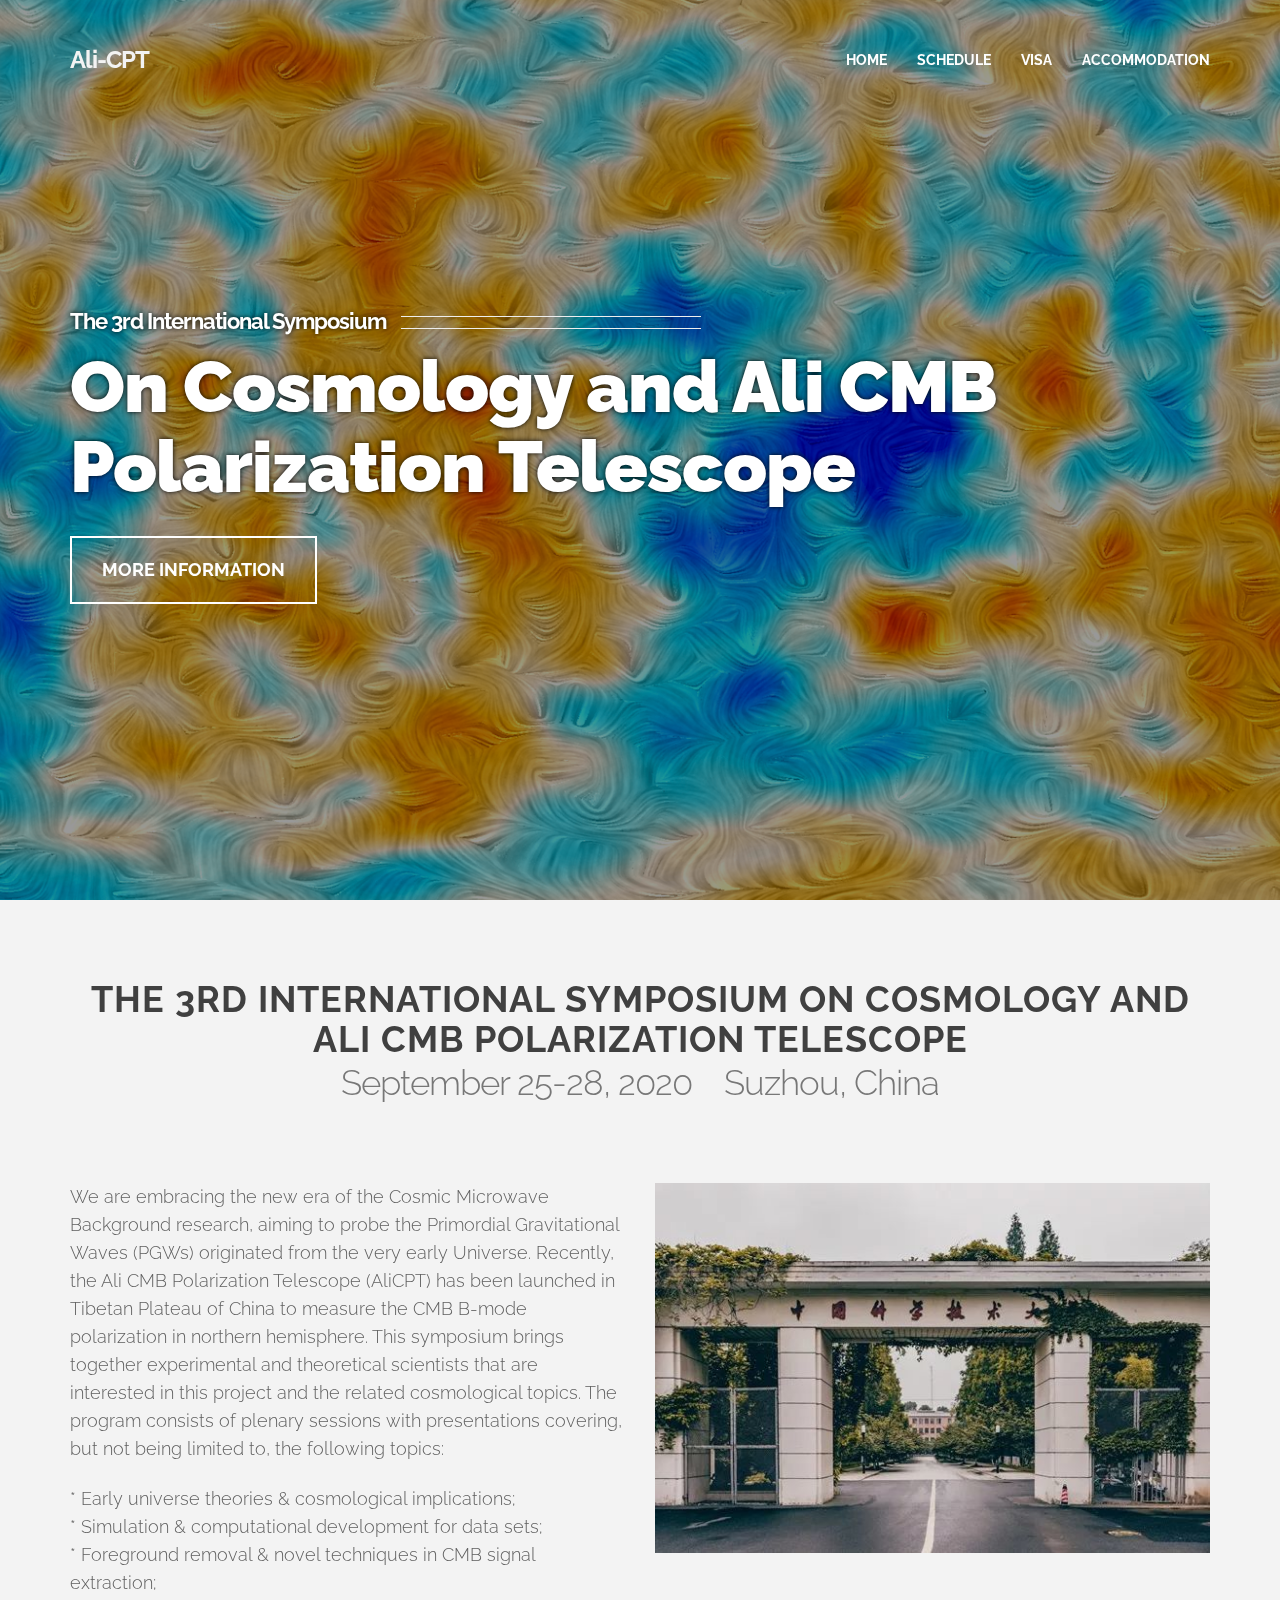
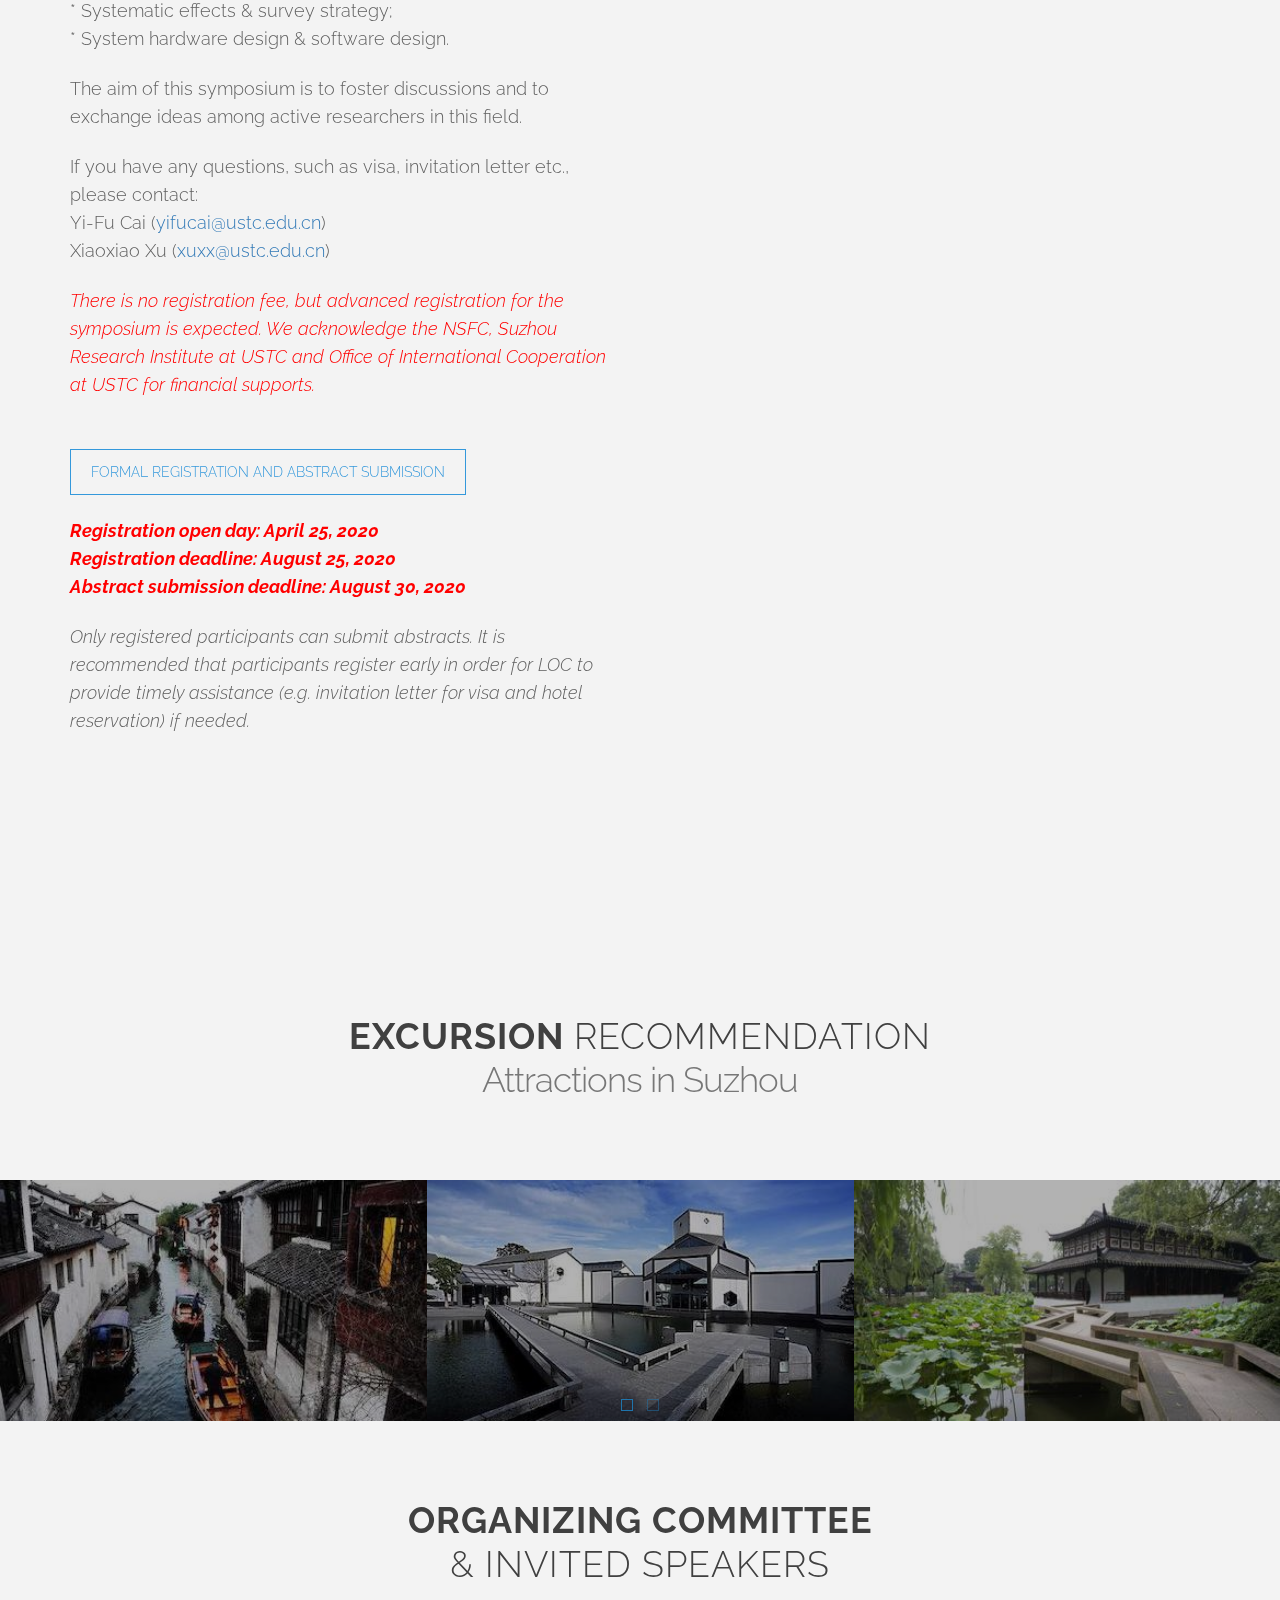
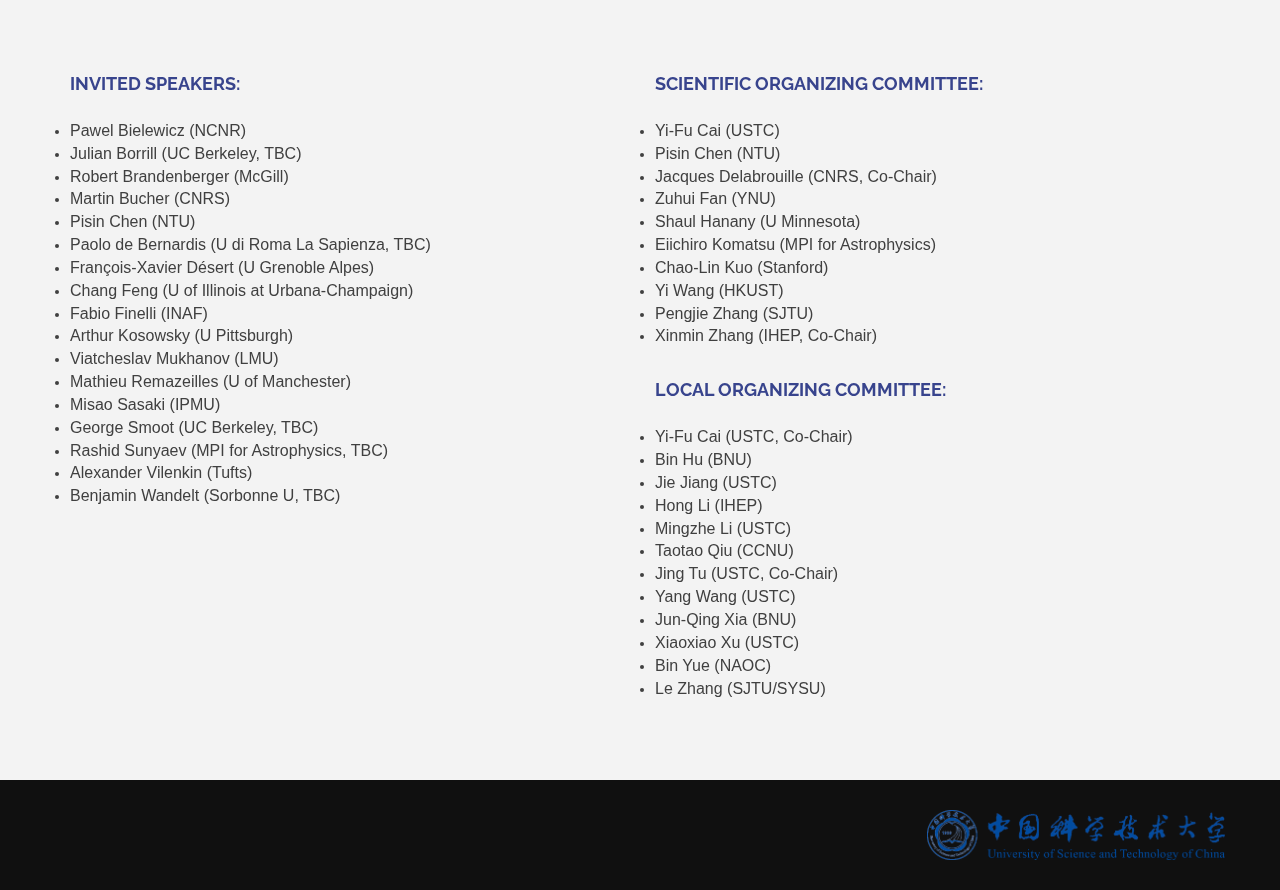
==== commit 58e303e0: "Update index.html" ====
--- a/index.html
+++ b/index.html
@@ -38,6 +38,7 @@
                 <div class="navbar-header">
                 <button type="button" class="navbar-toggle" data-toggle="collapse" data-target=".navbar-collapse">
                     <span class="sr-only">Toggle navigation</span>
+                    <span class="icon-bar"></span>
                     <span class="icon-bar"></span>
                 </button>
                     <h2><a class="navbar-brand" href="index.html">Ali-CPT</a></h2>
